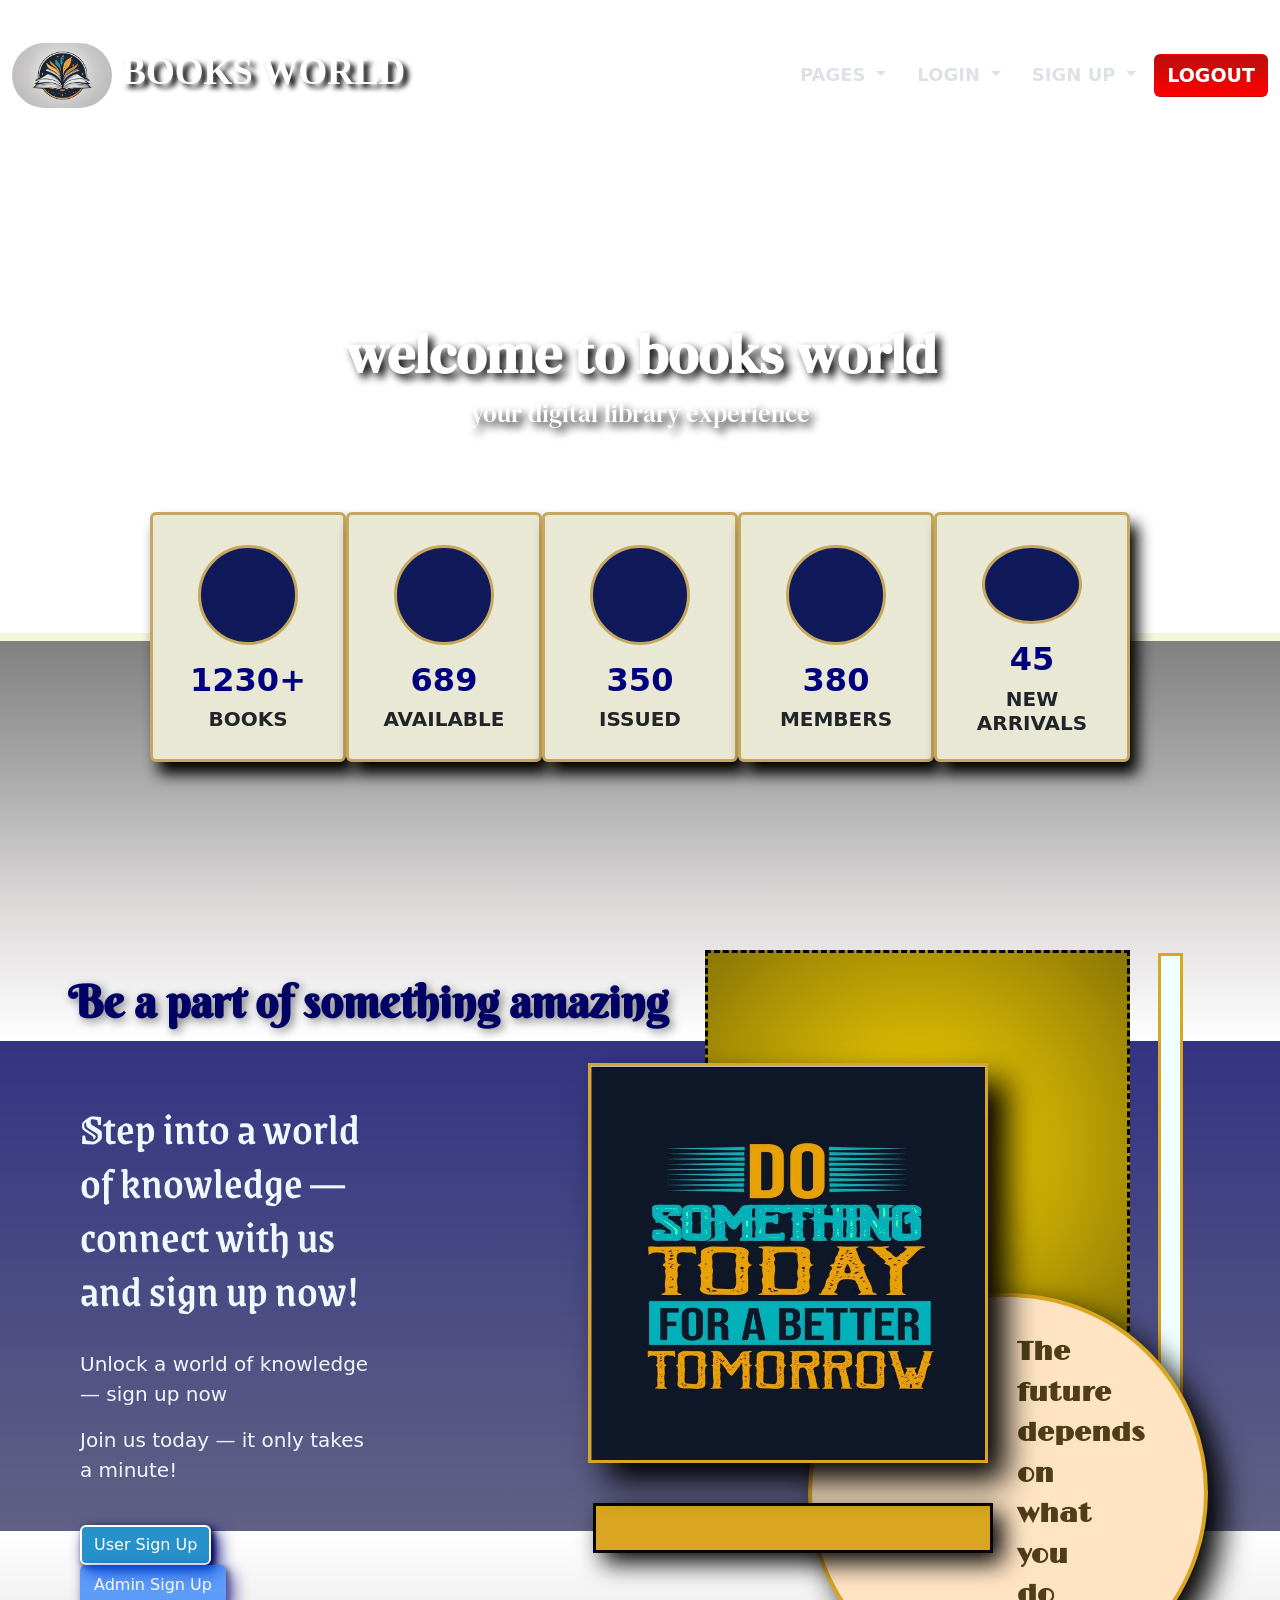
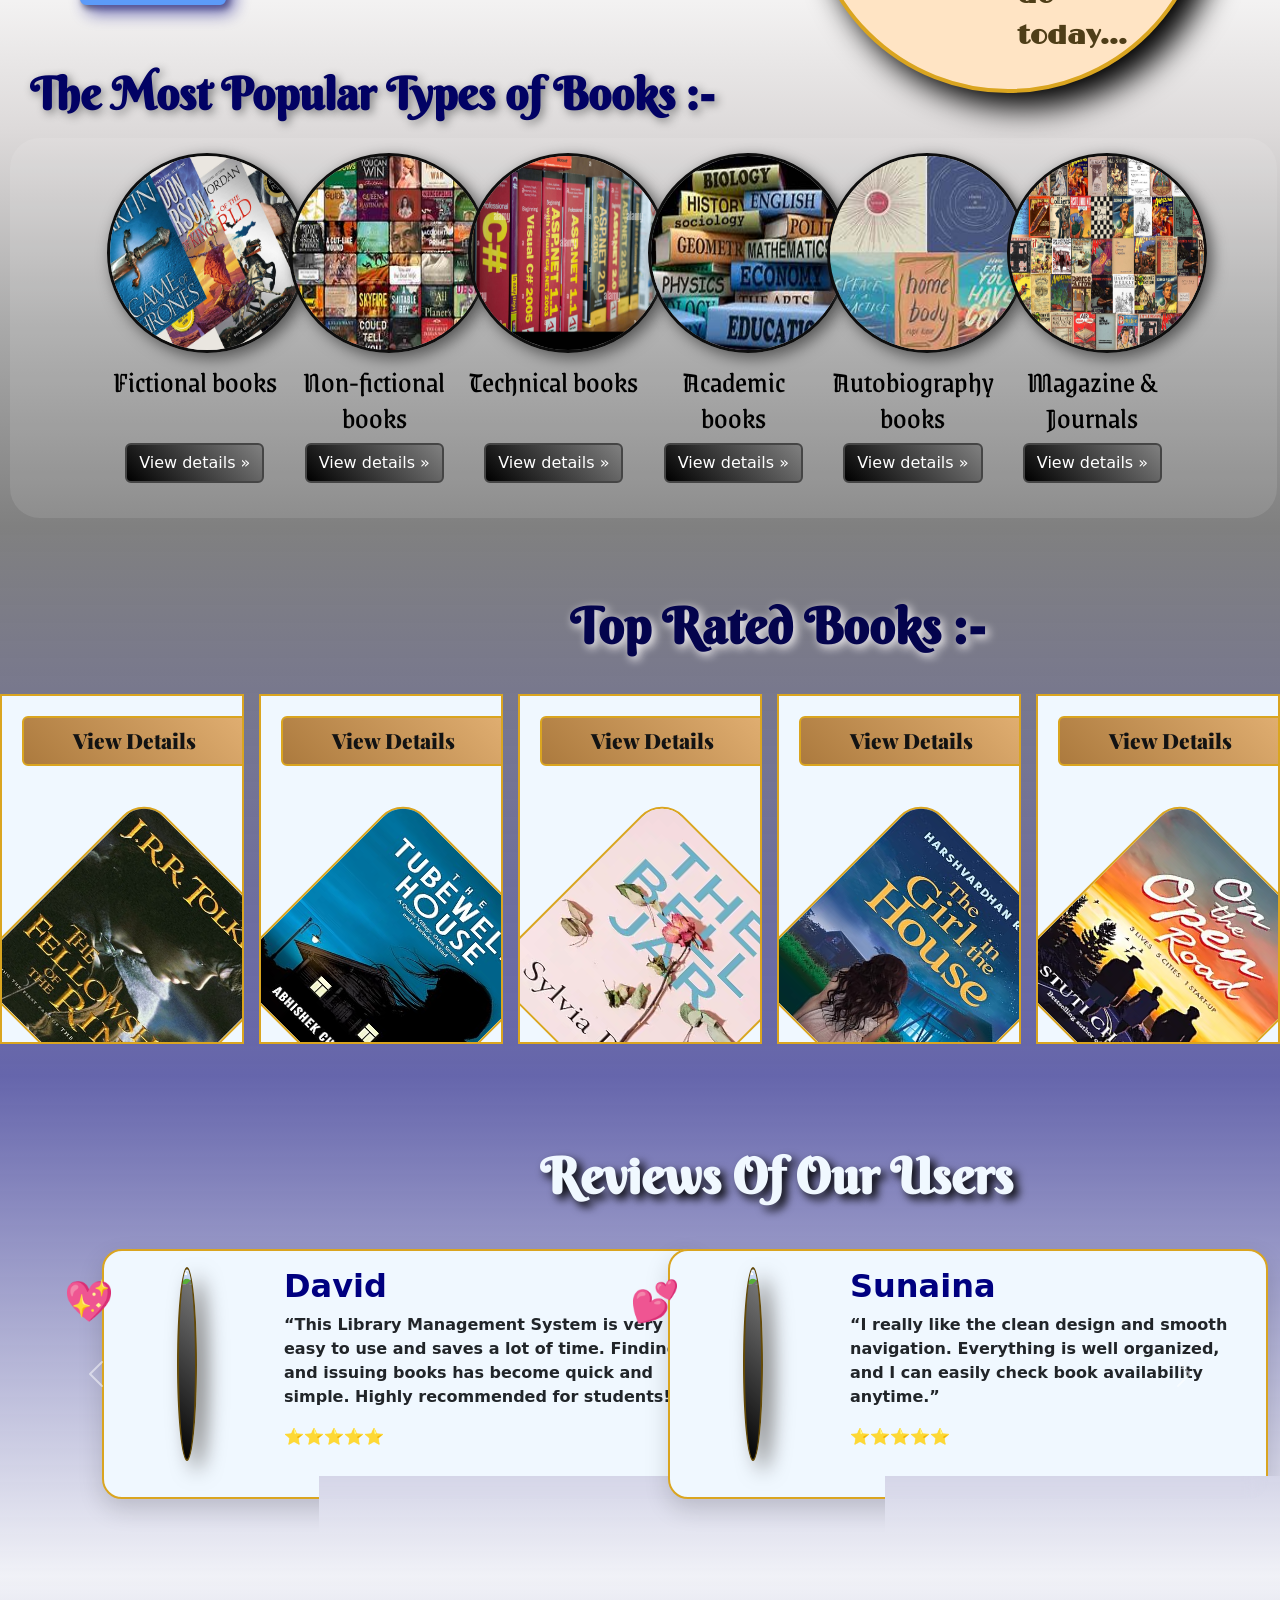
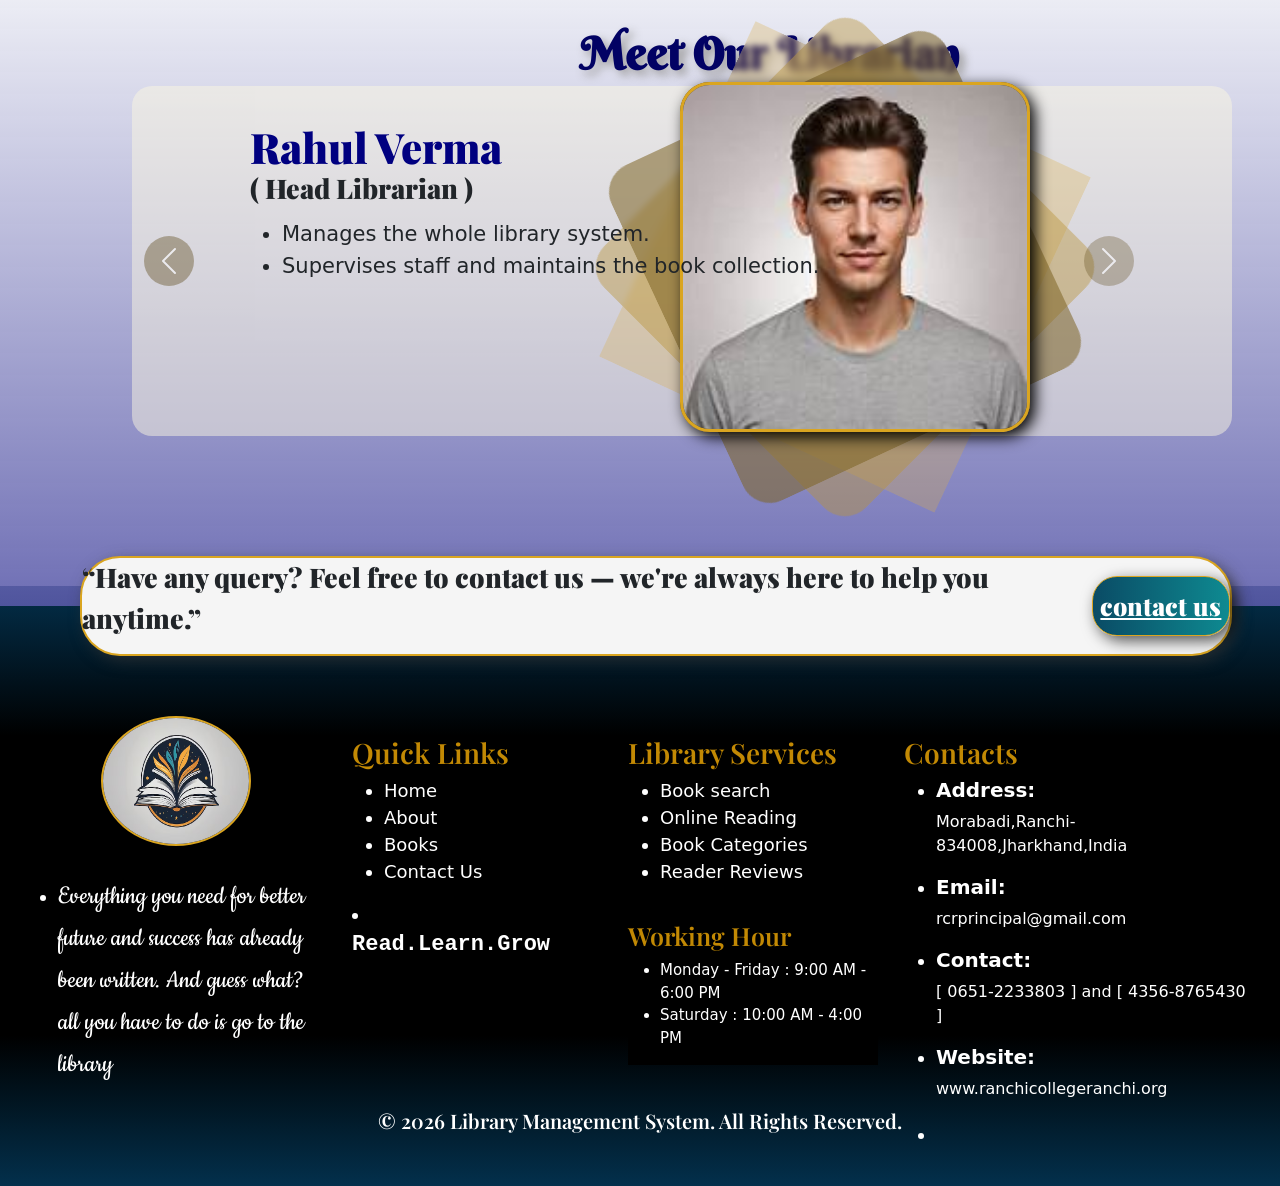
==== index.html @ 1ced1c12 "LMS" ====
<!doctype html>
<html lang="en">

<head>
  <meta charset="utf-8">
  <meta name="viewport" content="width=device-width, initial-scale=1">
  <title>Home Page</title>
  <link href="https://cdn.jsdelivr.net/npm/bootstrap@5.3.8/dist/css/bootstrap.min.css" rel="stylesheet"
    integrity="sha384-sRIl4kxILFvY47J16cr9ZwB07vP4J8+LH7qKQnuqkuIAvNWLzeN8tE5YBujZqJLB" crossorigin="anonymous">
  <link rel="stylesheet" href="/css/index.css">

  <link rel="stylesheet" href="https://cdnjs.cloudflare.com/ajax/libs/font-awesome/7.0.1/css/all.min.css"
    integrity="sha512-2SwdPD6INVrV/lHTZbO2nodKhrnDdJK9/kg2XD1r9uGqPo1cUbujc+IYdlYdEErWNu69gVcYgdxlmVmzTWnetw=="
    crossorigin="anonymous" referrerpolicy="no-referrer" />

  <link rel="preconnect" href="https://fonts.googleapis.com">
  <link rel="preconnect" href="https://fonts.gstatic.com" crossorigin>
  <!-- books world -->
  <link href="https://fonts.googleapis.com/css2?family=DM+Serif+Text:ital@0;1&family=Pirata+One&display=swap"
    rel="stylesheet">
  <!-- div2-quote -->
  <link href="https://fonts.googleapis.com/css2?family=Limelight&display=swap" rel="stylesheet">
  <!-- be the part of something new -->
  <link
    href="https://fonts.googleapis.com/css2?family=Berkshire+Swash&family=Hepta+Slab:wght@1..900&family=Limelight&display=swap"
    rel="stylesheet">
  <!-- sign up main heading- -->
  <link
    href="https://fonts.googleapis.com/css2?family=Berkshire+Swash&family=Grenze+Gotisch:wght@100..900&family=Hepta+Slab:wght@1..900&family=Limelight&display=swap"
    rel="stylesheet">
  <!-- footer about -->
   <link href="https://fonts.googleapis.com/css2?family=Cookie&display=swap" rel="stylesheet">
   <!-- view details of top rated books -->
   <link href="https://fonts.googleapis.com/css2?family=Playfair+Display:ital,wght@0,400..900;1,400..900&display=swap"
    rel="stylesheet">


</head>

<body>
  <video autoplay muted loop playsinline class="bg-video">
    <source src="./image/vdo.mp4" type="video/mp4">
  </video>
  <div class="overlay"></div>


  <!-- ---------------------------------navbar------------------------------------------>
  <!-- navbar -->
  <nav class="navbar navbar-expand-lg" data-bs-theme="dark">
    <div class="container-fluid">

      <a class="navbar-brand" href="#"><img src="/image/logo2.avif" alt="logo"> BOOKS WORLD</a>
      <button class="navbar-toggler" type="button" data-bs-toggle="collapse" data-bs-target="#navbarSupportedContent"
        aria-controls="navbarSupportedContent" aria-expanded="false" aria-label="Toggle navigation">
        <span class="navbar-toggler-icon"></span>
      </button>
      <div class="collapse navbar-collapse" id="navbarSupportedContent">
        <ul class="navbar-nav ms-auto mb-2 mb-lg-0">
          <li class="nav-item">
            <a class="nav-link active nav-element" aria-current="page" href="#"><i class="fa-regular fa-house"></i>HOME</a>
          </li>

          <div class="dropdown">
            <button class="btn dropdown-toggle nav-element" type="button" data-bs-toggle="dropdown" aria-expanded="false">
             <i class="fa-solid fa-clover"></i> PAGES
            </button>
            <ul class="dropdown-menu">
              <li><a class="dropdown-item btn-login" href="about1.html">About</a></li>
              <li><a class="dropdown-item btn-login" href="bookstore.html">Books</a></li>
              <li><a class="dropdown-item btn-login" href="contact.html">Contact Us</a></li>
            </ul>
          </div>


          <div class="dropdown">
            <button class="btn dropdown-toggle nav-element" type="button" data-bs-toggle="dropdown"
              aria-expanded="false">
              <i class="fa-solid fa-right-to-bracket"></i> LOGIN
            </button>
            <ul class="dropdown-menu">
              <li><a class="dropdown-item" href="#">
                  <!-- Button trigger modal -->
                  <button type="button" class="dropdown-item btn btn-primary  btn-login" data-bs-toggle="modal"
                    data-bs-target="#user-login"><i class="fa-regular fa-user"></i>
                    User Login
                  </button>
                </a>
              </li>
              <li><a class="dropdown-item" href="#">
                  <button type="button" class="dropdown-item btn btn-primary  btn-login" data-bs-toggle="modal"
                    data-bs-target="#admin-login"><i class="fa-solid fa-user-tie"></i>Admin Login
                  </button>
                </a>
            </ul>
          </div>


          <div class="dropdown">
            <button class="btn  dropdown-toggle  nav-element" type="button" data-bs-toggle="dropdown"
              aria-expanded="false">
              <i class="fa-solid fa-user-plus"></i> SIGN UP
            </button>
            <ul class="dropdown-menu">
              <li><a class="dropdown-item" href="#">
                  <!-- Button trigger modal -->
                  <button type="button" class="dropdown-item btn btn-primary btn-login" data-bs-toggle="modal"
                    data-bs-target="#user-signup"><i class="fa-regular fa-user"></i>
                    User Sign Up
                  </button>
                </a>
              </li>
              <li><a class="dropdown-item" href="#">
                  <button type="button" class="dropdown-item btn btn-primary btn-login" data-bs-toggle="modal"
                    data-bs-target="#admin-signup" disabled><i class="fa-solid fa-user-tie"></i>
                    Admin Sign Up
                  </button>
                </a>
            </ul>
          </div>


          <button type="button" class="logout btn ">LOGOUT</button>

          <!------------------------ user login modal-------------- -->

          <div class="modal fade" id="user-login" data-bs-backdrop="static" data-bs-keyboard="false" tabindex="-1"
            aria-labelledby="user-login" aria-hidden="true">
            <div class="modal-dialog modal-lg">
              <div class="modal-content">
                <!-- <div class="modal-header"> -->
                <!-- <h1 class="modal-title fs-5" id="staticBackdropLabel">Modal title</h1> -->
                <!-- <button type="button" class="btn-close" data-bs-dismiss="modal" aria-label="Close"></button> -->
                <!-- </div> -->
                <div class="modal-body">

                  <div class="container-fluid cf d-flex pt-20">

                    <div class="f-img"><img src="/image/login.jpg" alt=""></div>
                    <div class="fa-info">
                      <h1><i class="fa-regular fa-user"></i>user login</h1>
                      <div class="mb-3">
                        <label for="loginFormControlInput1" class="form-label">User name:</label>
                        <input type="email" class="form-control" id="loginFormControlInput1" placeholder="full name">
                      </div>

                      <div class="mb-3">
                        <label for="loginFormControlInput1" class="form-label">User ID:</label>
                        <input type="" class="form-control" id="loginFormControlInput1" placeholder="U12345">
                      </div>

                      <div class="mb-3">
                        <label for="loginFormControlInput1" class="form-label">Password:</label>
                        <input type="password" class="form-control" id="loginFormControlInput1"
                          placeholder="enter password">
                      </div>
                    </div>
                  </div>

                  <div class="modal-footer">
                    <button type="button" class="btn c-btn-login" data-bs-dismiss="modal">Close</button>
                    <button type="button" class="btn btn-login"><i class="fa-solid fa-right-to-bracket"></i>
                      <a class="shortcut" href="user-dashboard.html">LOGIN</a></button>
                  </div>

                </div>
              </div>
            </div>
          </div>


          <!--------------------------- admin login Modal ----------------------------->

          <div class="modal fade" id="admin-login" data-bs-backdrop="static" data-bs-keyboard="false" tabindex="-1"
            aria-labelledby="admin-login" aria-hidden="true">
            <div class="modal-dialog modal-lg">
              <div class="modal-content">
                <!-- <div class="modal-header"> -->
                <!-- <h1 class="modal-title fs-5" id="admin-loginLabel">Modal title</h1> -->
                <!-- <button type="button" class="btn-close" data-bs-dismiss="modal" aria-label="Close"></button> -->
                <!-- </div> -->
                <div class="modal-body">


                  <div class="container-fluid cf d-flex pt-20">

                    <div class="f-img"><img src="/image/login.jpg" alt=""></div>
                    <div class="fa-info">
                      <h1><i class="fa-solid fa-user-tie"></i>Admin login</h1>
                      <div class="mb-3">
                        <label for="loginFormControlInput1" class="form-label">Admin name:</label>
                        <input type="email" class="form-control" id="loginFormControlInput1" placeholder="full name">
                      </div>

                      <div class="mb-3">
                        <label for="loginFormControlInput1" class="form-label">Admin ID:</label>
                        <input type="" class="form-control" id="loginFormControlInput1" placeholder="A12345">
                      </div>

                      <div class="mb-3">
                        <label for="loginFormControlInput1" class="form-label">Password:</label>
                        <input type="password" class="form-control" id="loginFormControlInput1"
                          placeholder="enter password">
                      </div>
                    </div>
                  </div>


                  <div class="modal-footer">
                    <button type="button" class="btn c-btn-login" data-bs-dismiss="modal">Close</button>
                    <button type="button" class="btn btn-login"><i class="fa-solid fa-right-to-bracket"></i>
                      <a class="shortcut" href="admin-dashboard.html">LOGIN</a></button>
                  </div>

                </div>
              </div>
            </div>
          </div>

          <!--------------- user signup Modal --------------------------->

          <div class="modal fade" id="user-signup" data-bs-backdrop="static" data-bs-keyboard="false" tabindex="-1"
            aria-labelledby="user-signup" aria-hidden="true">
            <div class="modal-dialog modal-lg">
              <div class="modal-content">
                <!-- <div class="modal-header"> -->
                <!-- <h1 class="modal-title fs-5" id="user-signupLabel">Modal title</h1> -->
                <!-- <button type="button" class="btn-close" data-bs-dismiss="modal" aria-label="Close"></button> -->
                <!-- </div> -->
                <div class="modal-body">
                  <div class="container-fluid cf d-flex pt-20">

                    <div class="fl-img">
                      <div class="img1"><img src="/image/signup2.jpg" alt=""></div>
                      <!-- <div class="img1"><img src="/image/signup3.jpg" alt=""></div> -->
                    </div>

                    <div class="fl-info">
                      <h1><i class="fa-regular fa-user"></i>User Signup</h1>
                      <div class="mb-3">
                        <label for="loginFormControlInput1" class="form-label">User name:</label>
                        <input type="email" class="form-control s-form" id="loginFormControlInput1"
                          placeholder="enter name">
                      </div>

                      <div class="mb-3">
                        <label for="loginFormControlInput1" class="form-label">Create ID:</label>
                        <input type="" class="form-control s-form" id="loginFormControlInput1" placeholder="A12345">
                      </div>

                      <div class="mb-3">
                        <label for="loginFormControlInput1" class="form-label">Contact number:</label>
                        <input type="number" class="form-control s-form" id="loginFormControlInput1"
                          placeholder="Contact number">
                      </div>

                      <div class="mb-3">
                        <label for="loginFormControlInput1" class="form-label">Email address:</label>
                        <input type="email" class="form-control s-form" id="loginFormControlInput1"
                          placeholder="name@example.com">
                      </div>

                      <div class="mb-3">
                        <label for="loginFormControlInput1" class="form-label">Password:</label>
                        <input type="password" class="form-control s-form" id="loginFormControlInput1"
                          placeholder="enter password">
                      </div>


                      <!-- <div class="mb-3"> -->
                      <!-- <label for="loginFormControlInput1" class="form-label">Confirm Password:</label> -->
                      <!-- <input type="password" class="form-control s-form" id="loginFormControlInput1" -->
                      <!-- placeholder="enter password"> -->
                      <!-- </div>                              -->
                    </div>
                  </div>

                  <div class="modal-footer">
                    <button type="button" class="btn c-btn-login" data-bs-dismiss="modal">Close</button>
                    <button type="button" class="btn btn-login"><i class="fa-solid fa-right-to-bracket"></i>
                      LOGIN</button>
                  </div>

                </div>
              </div>
            </div>
          </div>


          <!--------------admin signup Modal ------------>

          <!-- <div class="modal fade" id="admin-signup" data-bs-backdrop="static" data-bs-keyboard="false" tabindex="-1"
            aria-labelledby="admin-signup" aria-hidden="true">
            <div class="modal-dialog modal-lg">
              <div class="modal-content">-->
                <!-- <div class="modal-header"> -->
                <!-- <h1 class="modal-title fs-5" id="admin-signup">Modal title</h1> -->
                <!-- <button type="button" class="btn-close" data-bs-dismiss="modal" aria-label="Close"></button> -->
                <!-- </div> -->
                <!-- <div class="modal-body">
                  <div class="container-fluid cf d-flex pt-20">

                    <div class="fl-img">
                      <div class="img1"><img src="/image/signup2.jpg" alt=""></div>-->
                      <!-- <div class="img1"><img src="/image/signup3.jpg" alt=""></div> -->
                    <!-- </div>


                    <div class="fl-info">
                      <h1><i class="fa-solid fa-user-tie"></i>Admin Signup</h1>
                      <div class="mb-3">
                        <label for="loginFormControlInput1" class="form-label">Admin name:</label>
                        <input type="email" class="form-control s-form" id="loginFormControlInput1"
                          placeholder="enter name">
                      </div>

                      <div class="mb-3">
                        <label for="loginFormControlInput1" class="form-label">Create ID:</label>
                        <input type="" class="form-control s-form" id="loginFormControlInput1" placeholder="A12345">
                      </div>

                      <div class="mb-3">
                        <label for="loginFormControlInput1" class="form-label">Contact number:</label>
                        <input type="number" class="form-control s-form" id="loginFormControlInput1"
                          placeholder="Contact number">
                      </div>

                      <div class="mb-3">
                        <label for="loginFormControlInput1" class="form-label">Email address:</label>
                        <input type="email" class="form-control s-form" id="loginFormControlInput1"
                          placeholder="name@example.com">
                      </div>

                      <div class="mb-3">
                        <label for="loginFormControlInput1" class="form-label">Password:</label>
                        <input type="password" class="form-control s-form" id="loginFormControlInput1"
                          placeholder="enter password">
                      </div> -->


                      <!-- <div class="mb-3"> -->
                      <!-- <label for="loginFormControlInput1" class="form-label">Confirm Password:</label> -->
                      <!-- <input type="password" class="form-control s-form" id="loginFormControlInput1" -->
                      <!-- placeholder="enter password"> -->
                      <!-- </div>                              -->
                    <!-- </div>
                  </div>


                  <div class="modal-footer">
                    <button type="button" class="btn c-btn-login" data-bs-dismiss="modal">Close</button>
                    <button type="button" class="btn btn-login"><i class="fa-solid fa-right-to-bracket"></i>
                      LOGIN</button>
                  </div>
                </div>
              </div>
            </div>
          </div>  -->

        </ul>
      </div>
    </div>
  </nav>


  <!-- -------------------------content of video-------------------------- -->
  <div class="content">
    <h1>welcome to books world</h1>
    <p>your digital library experience</p>
  </div>

  <!-- -------------------------------------stats section------------------------------------------------------------------- -->

  <div class="stats-container">
    <div class="stats">

      <div class="card">
        <div class="icon"><i class="fa-solid fa-book"></i></div>
        <div class="card-body">
          <h2>1230+</h2>
          <h4>BOOKS</h4>
        </div>
      </div>

      <div class="card">
        <div class="icon"><i class="fa-solid fa-layer-group"></i></div>
        <div class="card-body">
          <h2>689</h2>
          <h4>AVAILABLE</h4>
        </div>
      </div>

      <div class="card">
        <div class="icon"><i class="fa-solid fa-id-card"></i></div>
        <div class="card-body">
          <h2>350</h2>
          <h4>ISSUED</h4>
        </div>
      </div>

      <div class="card">
        <div class="icon"><i class="fa-solid fa-users"></i></div>
        <div class="card-body">
          <h2>380</h2>
          <h4>MEMBERS</h4>
        </div>
      </div>

      <div class="card">
        <div class="icon"><i class="fa-solid fa-user-plus"></i></div>
        <div class="card-body">
          <h2>45</h2>
          <h4>NEW ARRIVALS</h4>
        </div>
      </div>

    </div>

  </div>

  <!-- ------------------------------------about section----------------------------------------------------- -->
  <div class="about-section">
    <div class="about-parent">
      <div class="about">
        <div class="div0">Be a part of something amazing</div>
        <div class="div1"><img src="/image/q1.jpg" alt=""></div>

        <div class="div2">
          <p>The future depends on what you do today...</p>
        </div>

        <div class="div3"></div>
        <div class="div4"></div>

      </div>
    </div>
  </div>
  <!-- ---------------------------------------signup section -------------------------------------------------------- -->
  <div class="signup">
    <div class="signup-container">

      <h3>Step into a world of knowledge — connect with us and sign up now!</h3><br>
      <p>Unlock a world of knowledge — sign up now</p>
      <p>Join us today — it only takes a minute!</p><br>

      <button type="button" class="btn btn-primary btn-signup" data-bs-toggle="modal" data-bs-target="#user-signup">
       <i class="fa-regular fa-user"></i> User Sign Up
      </button>
      <button type="button" class="btn btn-primary btn-signup" data-bs-toggle="modal" data-bs-target="#admin-signup" disabled>
       <i class="fa-solid fa-user-tie"></i> Admin Sign Up
      </button>

    </div>
  </div>

  <!-- -------------------------circle information [most popular types of books]--------------------------- -->

  <div class="circle">
    <div class="heading">The Most Popular Types of Books :-</div>
    <div class="container-fluid marketing ">
      <!-- <div class="marketing1">.</div> -->
      <div class="row gx-1">
        <!-- /.col-lg-2 -->
        <div class="col-lg-2 d-flex flex-column">
          <img src="/image/fiction.webp" class="rounded-circle d-block" width="200" height="200" alt="image">
          <h2 class="fw-normal">Fictional books</h2>
          <p class="mt-auto d-flex justify-content-center"><a class="btn btn-secondary mx-auto" href="bookstore.html">View details
              »</a></p>
        </div>

        <!-- /.col-lg-2 -->
        <div class="col-lg-2 px-1 d-flex flex-column">
          <img src="/image/non-fic.jpeg" class="rounded-circle d-block" width="200" height="200" alt="image">
          <h2 class="fw-normal">Non-fictional books</h2>
          <p class="mt-auto"><a class="btn btn-secondary mx-auto" href="bookstore.html">View details »</a></p>
        </div>

        <!-- /.col-lg-2 -->
        <div class="col-lg-2 px-1 d-flex flex-column">
          <img src="/image/tech.jpg" class="rounded-circle d-block" width="200" height="200" alt="image">
          <h2 class="fw-normal">Technical books</h2>
          <p class="mt-auto"><a class="btn btn-secondary mx-auto" href="bookstore.html">View details »</a></p>
        </div>

        <!-- /.col-lg-2 -->
        <div class="col-lg-2 px-1 d-flex flex-column">
          <img src="/image/academic.jpeg" class="rounded-circle d-block" width="200" height="200" alt="image">
          <h2 class="fw-normal">Academic books</h2>
          <p class="mt-auto"><a class="btn btn-secondary mx-auto" href="bookstore.html">View details »</a></p>
        </div>

        <!-- /.col-lg-2 -->
        <div class="col-lg-2 px-1 d-flex flex-column">
          <img src="/image/poetry.jpeg" class="rounded-circle d-block" width="200" height="200" alt="image">
          <h2 class="fw-normal">Autobiography books</h2>
          <p class="mt-auto"><a class="btn btn-secondary mx-auto" href="bookstore.html">View details »</a></p>
        </div>

        <!-- /.col-lg-2 -->
        <div class="col-lg-2 px-1 d-flex flex-column">
          <img src="/image/magazines.jpg" class="rounded-circle d-block" width="200" height="200" alt="image">
          <h2 class="fw-normal">Magazine & Journals</h2>
          <p class="mt-auto"><a class="btn btn-secondary mx-auto" href="bookstore.html">View details »</a></p>
        </div>


      </div>
    </div>
  </div>
  <!-- ------------------------------------top rated books ------------------------------------------------------- -->
  <div class="category-section">
    <h1>Top Rated Books :-</h1>
    <h2></h2>

    <div class="top-rated">

      <div class="top">
        <!-- Button trigger modal -->
        <button type="button" class="btn modal-btn button-primary" data-bs-toggle="modal" data-bs-target="#f1">
          View Details
        </button>
        <!-- Modal -->
        <div class="modal fade" id="f1" data-bs-backdrop="static" data-bs-keyboard="false" tabindex="-1"
          aria-labelledby="f1Label" aria-hidden="true">
          <div class="modal-dialog modal-xl modal-dialog-centered">
            <div class="modal-content m-bg">
              <!-- <div class="modal-header"> -->
              <!-- <h1 class="modal-title fs-5" id="f1Label">Fiction Book</h1> -->
              <!-- <button type="button" class="btn-close" data-bs-dismiss="modal" -->
              <!-- aria-label="Close"></button> -->
              <!-- </div> -->
              <div class="modal-body">
                <div class="container-fluid cf d-flex pt-20">

                  <div class="f-img"><img src="/image/f1.jpg" alt=""></div>


                  <div class="f-info">


                    <h1>the fellowship of the ring</h1>
                    <h3>j.r.r tolkien</h3>
                    <div class="row mb-2">
                      <div class="col-4 fw-bold">Format:</div>
                      <div class="col-8">398pages,paperback</div>
                    </div>


                    <div class="row mb-2">
                      <div class="col-4 fw-bold">First published:</div>
                      <div class="col-8">July 29,1954</div>
                    </div>


                    <div class="row mb-2">
                      <div class="col-4 fw-bold">ISBN:</div>
                      <div class="col-8">9780618346257</div>
                    </div>

                    <div class="row mb-2">
                      <div class="col-4 fw-bold">ASIN:</div>
                      <div class="col-8">0618346252</div>
                    </div>

                    <div class="row mb-2">
                      <div class="col-4 fw-bold">Language:</div>
                      <div class="col-8">English</div>
                    </div>

                    <div class="row mb-2">
                      <div class="col-4 fw-bold">Characters:</div>
                      <div class="col-8">Frodo Baggins, Meriadoc Brandybuck, Gandalf,
                        Aragorn, Gimli, Boromir, Bilbo Baggins, Tom
                        Bombadil, Rúmil, Saruman, Elrond Half-elven,
                        Arwen Undómiel, Galadriel, Gollum, Peregrin
                        Took, Goldberry, Legolas, Sam Gamgee</div>
                    </div>
                    <div class="row mb-2">
                      <div class="col-4 fw-bold">Rating:</div>
                      <div class="col-8 d-flex">
                        <div class="star" id="star1"><i class="fa-solid fa-star"></i></div>
                        <div class="star" id="star2"><i class="fa-solid fa-star"></i></div>
                        <div class="star" id="star3"><i class="fa-solid fa-star"></i></div>
                        <div class="star" id="star4"><i class="fa-solid fa-star"></i></div>
                        <div class="star" id="star5"><i class="fa-solid fa-star"></i></div>
                      </div>
                    </div>
                  </div>
                </div>
              </div>
              <div class="modal-footer">
                <button type="button" class="btn c-button btn-info">Read</button>                
                <button type="button" class="btn c-button btn-dark" data-bs-dismiss="modal">Close</button>
              </div>
            </div>
          </div>
        </div>

        <img src="/image/f1.jpg" alt="">

      </div>


      <div class="top">
        <!-- Button trigger modal -->
        <button type="button" class="btn modal-btn button-primary" data-bs-toggle="modal" data-bs-target="#f2">
          View Details
        </button>
        <!-- Modal -->
        <div class="modal fade" id="f2" data-bs-backdrop="static" data-bs-keyboard="false" tabindex="-1"
          aria-labelledby="f1Label" aria-hidden="true">
          <div class="modal-dialog modal-xl modal-dialog-centered">
            <div class="modal-content m-bg">
              <!-- <div class="modal-header"> -->
              <!-- <h1 class="modal-title fs-5" id="f2Label">Fiction Book</h1> -->
              <!-- <button type="button" class="btn-close" data-bs-dismiss="modal" -->
              <!-- aria-label="Close"></button> -->
              <!-- </div> -->
              <div class="modal-body">
                <div class="container-fluid cf d-flex pt-20">

                  <div class="f-img"><img src="/image/f2.jpg" alt=""></div>

                  <div class="f-info">

                    <h1>the tube well house</h1>
                    <h3>abhishek choudhary</h3>
                    <div class="row mb-2">
                      <div class="col-4 fw-bold">Format:</div>
                      <div class="col-8">398pages,paperback</div>
                    </div>

                    <div class="row mb-2">
                      <div class="col-4 fw-bold">First published:</div>
                      <div class="col-8">July 29,1954</div>
                    </div>

                    <div class="row mb-2">
                      <div class="col-4 fw-bold">ISBN:</div>
                      <div class="col-8">9780618346257</div>
                    </div>

                    <div class="row mb-2">
                      <div class="col-4 fw-bold">ASIN:</div>
                      <div class="col-8">0618346252</div>
                    </div>

                    <div class="row mb-2">
                      <div class="col-4 fw-bold">Language:</div>
                      <div class="col-8">English</div>
                    </div>

                    <div class="row mb-2">
                      <div class="col-4 fw-bold">Characters:</div>
                      <div class="col-8">Frodo Baggins, Meriadoc Brandybuck, Gandalf,
                        Aragorn, Gimli, Boromir, Bilbo Baggins, Tom
                        Bombadil, Rúmil, Saruman, Elrond Half-elven,
                        Arwen Undómiel, Galadriel, Gollum, Peregrin
                        Took, Goldberry, Legolas, Sam Gamgee</div>
                    </div>
                    <div class="row mb-2">
                      <div class="col-4 fw-bold">Rating:</div>
                      <div class="col-8 d-flex">
                        <div class="star" id="star1"><i class="fa-solid fa-star"></i></div>
                        <div class="star" id="star2"><i class="fa-solid fa-star"></i></div>
                        <div class="star" id="star3"><i class="fa-solid fa-star"></i></div>
                        <div class="star" id="star4"><i class="fa-solid fa-star"></i></div>
                        <div class="star" id="star5"><i class="fa-solid fa-star"></i></div>
                      </div>
                    </div>
                  </div>
                </div>
              </div>
              <div class="modal-footer">
                <button type="button" class="btn c-button btn-info">Read</button>
                <button type="button" class="btn c-button btn-dark" data-bs-dismiss="modal">Close</button>
                <!-- <button type="button" class="btn btn-primary">Understood</button> -->
              </div>
            </div>
          </div>
        </div>


        <img src="/image/f2.jpg" alt="">

      </div>


      <div class="top">
        <!-- Button trigger modal -->
        <button type="button" class="btn modal-btn button-primary" data-bs-toggle="modal" data-bs-target="#f4">
          View Details
        </button>
        <!-- Modal -->
        <div class="modal fade" id="f4" data-bs-backdrop="static" data-bs-keyboard="false" tabindex="-1"
          aria-labelledby="f4Label" aria-hidden="true">
          <div class="modal-dialog modal-xl modal-dialog-centered">
            <div class="modal-content m-bg">
              <!-- <div class="modal-header"> -->
              <!-- <h1 class="modal-title fs-5" id="f4Label">Fiction Book</h1> -->
              <!-- <button type="button" class="btn-close" data-bs-dismiss="modal" -->
              <!-- aria-label="Close"></button> -->
              <!-- </div> -->
              <div class="modal-body">
                <div class="container-fluid cf d-flex pt-20">

                  <div class="f-img"><img src="/image/f4.webp" alt=""></div>

                  <div class="f-info">

                    <h1>the bell jar</h1>
                    <h3>slyvia plath</h3>
                    <div class="row mb-2">
                      <div class="col-4 fw-bold">Format:</div>
                      <div class="col-8">398pages,paperback</div>
                    </div>

                    <div class="row mb-2">
                      <div class="col-4 fw-bold">First published:</div>
                      <div class="col-8">July 29,1954</div>
                    </div>

                    <div class="row mb-2">
                      <div class="col-4 fw-bold">ISBN:</div>
                      <div class="col-8">9780618346257</div>
                    </div>

                    <div class="row mb-2">
                      <div class="col-4 fw-bold">ASIN:</div>
                      <div class="col-8">0618346252</div>
                    </div>

                    <div class="row mb-2">
                      <div class="col-4 fw-bold">Language:</div>
                      <div class="col-8">English</div>
                    </div>

                    <div class="row mb-2">
                      <div class="col-4 fw-bold">Characters:</div>
                      <div class="col-8">Frodo Baggins, Meriadoc Brandybuck, Gandalf,
                        Aragorn, Gimli, Boromir, Bilbo Baggins, Tom
                        Bombadil, Rúmil, Saruman, Elrond Half-elven,
                        Arwen Undómiel, Galadriel, Gollum, Peregrin
                        Took, Goldberry, Legolas, Sam Gamgee</div>
                    </div>
                    <div class="row mb-2">
                      <div class="col-4 fw-bold">Rating:</div>
                      <div class="col-8 d-flex">
                        <div class="star" id="star1"><i class="fa-solid fa-star"></i></div>
                        <div class="star" id="star2"><i class="fa-solid fa-star"></i></div>
                        <div class="star" id="star3"><i class="fa-solid fa-star"></i></div>
                        <div class="star" id="star4"><i class="fa-solid fa-star"></i></div>
                        <div class="star" id="star5"><i class="fa-solid fa-star"></i></div>
                      </div>
                    </div>
                  </div>
                </div>
              </div>
              <div class="modal-footer">
                <button type="button" class="btn c-button btn-info">Read</button>
                <button type="button" class="btn c-button btn-dark" data-bs-dismiss="modal">Close</button>
                <!-- <button type="button" class="btn btn-primary">Understood</button> -->
              </div>
            </div>
          </div>
        </div>


        <img src="/image/f4.webp" alt="">

      </div>



      <div class="top">
        <!-- Button trigger modal -->
        <button type="button" class="btn modal-btn button-primary" data-bs-toggle="modal" data-bs-target="#f14">
          View Details
        </button>
        <!-- Modal -->
        <div class="modal fade" id="f14" data-bs-backdrop="static" data-bs-keyboard="false" tabindex="-1"
          aria-labelledby="f14Label" aria-hidden="true">
          <div class="modal-dialog modal-xl modal-dialog-centered">
            <div class="modal-content m-bg">
              <!-- <div class="modal-header"> -->
              <!-- <h1 class="modal-title fs-5" id="f14Label">Fiction Book</h1> -->
              <!-- <button type="button" class="btn-close" data-bs-dismiss="modal" -->
              <!-- aria-label="Close"></button> -->
              <!-- </div> -->
              <div class="modal-body">
                <div class="container-fluid cf d-flex pt-20">

                  <div class="f-img"><img src="/image/f14.jpg" alt=""></div>

                  <div class="f-info">

                    <h1>the girl in the house</h1>
                    <h3>harshvardhan rao</h3>
                    <div class="row mb-2">
                      <div class="col-4 fw-bold">Format:</div>
                      <div class="col-8">398pages,paperback</div>
                    </div>

                    <div class="row mb-2">
                      <div class="col-4 fw-bold">First published:</div>
                      <div class="col-8">July 29,1954</div>
                    </div>

                    <div class="row mb-2">
                      <div class="col-4 fw-bold">ISBN:</div>
                      <div class="col-8">9780618346257</div>
                    </div>

                    <div class="row mb-2">
                      <div class="col-4 fw-bold">ASIN:</div>
                      <div class="col-8">0618346252</div>
                    </div>

                    <div class="row mb-2">
                      <div class="col-4 fw-bold">Language:</div>
                      <div class="col-8">English</div>
                    </div>

                    <div class="row mb-2">
                      <div class="col-4 fw-bold">Characters:</div>
                      <div class="col-8">Frodo Baggins, Meriadoc Brandybuck, Gandalf,
                        Aragorn, Gimli, Boromir, Bilbo Baggins, Tom
                        Bombadil, Rúmil, Saruman, Elrond Half-elven,
                        Arwen Undómiel, Galadriel, Gollum, Peregrin
                        Took, Goldberry, Legolas, Sam Gamgee</div>
                    </div>
                    <div class="row mb-2">
                      <div class="col-4 fw-bold">Rating:</div>
                      <div class="col-8 d-flex">
                        <div class="star" id="star1"><i class="fa-solid fa-star"></i></div>
                        <div class="star" id="star2"><i class="fa-solid fa-star"></i></div>
                        <div class="star" id="star3"><i class="fa-solid fa-star"></i></div>
                        <div class="star" id="star4"><i class="fa-solid fa-star"></i></div>
                        <div class="star" id="star5"><i class="fa-solid fa-star"></i></div>
                      </div>
                    </div>
                  </div>
                </div>
              </div>
              <div class="modal-footer">
                <button type="button" class="btn c-button btn-info">Read</button>
                <button type="button" class="btn c-button btn-dark" data-bs-dismiss="modal">Close</button>
                <!-- <button type="button" class="btn btn-primary">Understood</button> -->
              </div>
            </div>
          </div>
        </div>


        <img src="/image/f14.jpg" alt="">

      </div>



      <div class="top">
        <!-- Button trigger modal -->
        <button type="button" class="btn modal-btn button-primary" data-bs-toggle="modal" data-bs-target="#f19">
          View Details
        </button>
        <!-- Modal -->
        <div class="modal fade" id="f19" data-bs-backdrop="static" data-bs-keyboard="false" tabindex="-1"
          aria-labelledby="f19Label" aria-hidden="true">
          <div class="modal-dialog modal-xl modal-dialog-centered">
            <div class="modal-content m-bg">
              <!-- <div class="modal-header"> -->
              <!-- <h1 class="modal-title fs-5" id="f19Label">Fiction Book</h1> -->
              <!-- <button type="button" class="btn-close" data-bs-dismiss="modal" -->
              <!-- aria-label="Close"></button> -->
              <!-- </div> -->
              <div class="modal-body">
                <div class="container-fluid cf d-flex pt-20">

                  <div class="f-img"><img src="/image/f19.webp" alt=""></div>

                  <div class="f-info">

                    <h1>on the open road</h1>
                    <h3>stuti changle</h3>
                    <div class="row mb-2">
                      <div class="col-4 fw-bold">Format:</div>
                      <div class="col-8">398pages,paperback</div>
                    </div>

                    <div class="row mb-2">
                      <div class="col-4 fw-bold">First published:</div>
                      <div class="col-8">July 29,1954</div>
                    </div>

                    <div class="row mb-2">
                      <div class="col-4 fw-bold">ISBN:</div>
                      <div class="col-8">9780618346257</div>
                    </div>

                    <div class="row mb-2">
                      <div class="col-4 fw-bold">ASIN:</div>
                      <div class="col-8">0618346252</div>
                    </div>

                    <div class="row mb-2">
                      <div class="col-4 fw-bold">Language:</div>
                      <div class="col-8">English</div>
                    </div>

                    <div class="row mb-2">
                      <div class="col-4 fw-bold">Characters:</div>
                      <div class="col-8">Frodo Baggins, Meriadoc Brandybuck, Gandalf,
                        Aragorn, Gimli, Boromir, Bilbo Baggins, Tom
                        Bombadil, Rúmil, Saruman, Elrond Half-elven,
                        Arwen Undómiel, Galadriel, Gollum, Peregrin
                        Took, Goldberry, Legolas, Sam Gamgee</div>
                    </div>
                    <div class="row mb-2">
                      <div class="col-4 fw-bold">Rating:</div>
                      <div class="col-8 d-flex">
                        <div class="star" id="star1"><i class="fa-solid fa-star"></i></div>
                        <div class="star" id="star2"><i class="fa-solid fa-star"></i></div>
                        <div class="star" id="star3"><i class="fa-solid fa-star"></i></div>
                        <div class="star" id="star4"><i class="fa-solid fa-star"></i></div>
                        <div class="star" id="star5"><i class="fa-solid fa-star"></i></div>
                      </div>
                    </div>
                  </div>
                </div>
              </div>
              <div class="modal-footer">
                <button type="button" class="btn c-button btn-info">Read</button>
                <button type="button" class="btn c-button btn-dark" data-bs-dismiss="modal">Close</button>
                <!-- <button type="button" class="btn btn-primary">Understood</button> -->
              </div>
            </div>
          </div>
        </div>


        <img src="/image/f19.webp" alt="">
      </div>
    </div>

    <!-----------------------------------------reviews of our users-------------------------------------------------------  -->
    <div class="review-section">
      <h1>reviews of our users</h1>
      <div id="testimonialCarousel" class="carousel slide" data-bs-ride="carousel">

        <div class="carousel-inner">

          <!-- Slide 1 -->
          <div class="carousel-item active">
            <div class="container py-4">
              <div class="row g-3">

                <div class="col-md-6">
                  <div class="review-card d-flex p-3">
                    <img src="https://i.pravatar.cc/80?img=33" class="rounded-circle mx-auto">                    
                    <div class="r-info">
                      <h2>David</h2>
                      <h3>💖</h3>
                      <p>
                        “This Library Management System is very easy to use and saves a lot of time. Finding and issuing
                        books has become quick and simple. Highly recommended for students!”
                      </p>
                      <p>⭐⭐⭐⭐⭐</p>
                    </div>
                  </div>
                </div>

                <div class="col-md-6">
                  <div class="review-card d-flex p-3 ">
                    <img src="https://i.pravatar.cc/80?img=32" class="rounded-circle mx-auto">
                    <div class="r-info">
                      <h2>Sunaina</h2>
                      <h3>💕</h3>
                      <p>
                        “I really like the clean design and smooth navigation. Everything is well organized, and I can
                        easily check book availability anytime.”
                      </p>
                      <p>⭐⭐⭐⭐⭐</p>
                    </div>
                  </div>
                </div>
              </div>
            </div>
          </div>

          <!-- Slide 2 -->
          <div class="carousel-item">
            <div class="container py-4">
              <div class="row g-3">

                <div class="col-md-6">
                  <div class="review-card d-flex p-3 ">
                    <img src="https://i.pravatar.cc/80?img=7" class="rounded-circle mx-auto">
                    <div class="r-info">
                      <h2>Shivansh</h2>
                      <h3>💝</h3>
                      <p>
                        “This system has made managing books so much easier. The search feature works perfectly, and the
                        overall experience is fast and user-friendly.”
                      </p>
                      <p>⭐⭐⭐⭐⭐</p>
                    </div>
                  </div>
                </div>

                <div class="col-md-6">
                  <div class="review-card d-flex p-3 ">
                    <img src="https://i.pravatar.cc/80?img=5" class="rounded-circle mx-auto">
                    <div class="r-info">
                      <h2>Rupali</h2>
                      <h3>❤️</h3>
                      <p>
                        “A very helpful platform for book lovers. It keeps track of records efficiently and provides a
                        hassle-free experience.”
                      </p>
                      <p>⭐⭐⭐⭐⭐</p>
                    </div>
                  </div>
                </div>

              </div>
            </div>
          </div>
          <!-- Slide 3 -->
          <div class="carousel-item">
            <div class="container py-4">
              <div class="row g-3">

                <div class="col-md-6">
                  <div class="review-card d-flex p-3 ">
                    <img src="https://i.pravatar.cc/80?img=9" class="rounded-circle mx-auto">
                    <div class="r-info">
                      <h2>Srishti</h2>
                      <h3>💖</h3>
                      <p>
                        “This Library Management System is extremely easy to use. Searching and issuing books takes only
                        a few seconds. Highly recommended!”
                      </p>
                      <p>⭐⭐⭐⭐⭐</p>
                    </div>
                  </div>
                </div>

                <div class="col-md-6">
                  <div class="review-card d-flex p-3 ">
                    <img src="https://i.pravatar.cc/80?img=8" class="rounded-circle mx-auto">
                    <div class="r-info">
                      <h2>Roushan</h2>
                      <h3>💕</h3>
                      <p>
                        “The interface is clean and user-friendly. Managing records and checking availability is now
                        much faster than before.”
                      </p>
                      <p>⭐⭐⭐⭐⭐</p>
                    </div>
                  </div>
                </div>

              </div>
            </div>
          </div>

          <!-- Slide 4 -->
          <div class="carousel-item">
            <div class="container py-4">
              <div class="row g-3">

                <div class="col-md-6">
                  <div class="review-card d-flex p-3 ">
                    <img src="https://i.pravatar.cc/80?img=10" class="rounded-circle mx-auto">
                    <div class="r-info">
                      <h2>Maahi</h2>
                      <h3>💝</h3>
                      <p>
                        “This Library Management System is very easy to use and saves a lot of time. Finding and issuing
                        books has become quick and simple. Highly recommended for students!”
                      </p>
                      <p>⭐⭐⭐⭐⭐</p>
                    </div>
                  </div>
                </div>

                <div class="col-md-6">
                  <div class="review-card d-flex p-3 ">
                    <img src="https://i.pravatar.cc/80?img=45" class="rounded-circle mx-auto">
                    <div class="r-info">
                      <h2>Flora</h2>
                      <h3>💞</h3>
                      <p>
                       “I really like the clean design and smooth navigation. Everything is well organized, and I can
                        easily check book availability anytime.”                       
                      </p>
                      <p>⭐⭐⭐⭐⭐</p>
                    </div>
                  </div>
                </div>

              </div>
            </div>
          </div>

        </div>

        <!-- Controls -->
        <button class="carousel-control-prev" type="button" data-bs-target="#testimonialCarousel" data-bs-slide="prev">
          <span class="carousel-control-prev-icon"></span>
        </button>

        <button class="carousel-control-next" type="button" data-bs-target="#testimonialCarousel" data-bs-slide="next">
          <span class="carousel-control-next-icon"></span>
        </button>

      </div>

    </div>


<!-- -----------------------------------librarian section-------------------------------------- -->
<div class="librarian-section">
  <div class="meet">Meet Our Librarian</div>
<div id="librarian" class="carousel-slide carousel slide" data-bs-ride="carousel">

  <div class="carousel-inner c-inner">

    <!-- Slide 1 -->
    <div class="carousel-item active">
      <div class="container py-4">
        <div class="row g-3">

          <div class="col-md-12">
              <div class="r-card d-flex p-3 ">
                <div class="about1"></div>
                <div class="about2"></div>
                <div class="about3"></div>
                <div class="about4"><img src="/image/author.jpeg" alt=""></div>
                <div class="l-info">
                  <h2>rahul verma</h2>
                  <h3>( head librarian )</h3>
                   <ul>
                    <li>Manages the whole library system.</li>
                    <li>Supervises staff and maintains the book collection.</li>

                    <li class="c-list">
                    <a href="#"><i class="fa-brands fa-facebook"></i></a> 
                    <a href="#"><i class="fa-brands fa-twitter"></i></a>
                    <a href="#"><i class="fa-brands fa-instagram"></i></a>
                    <a href="#"><i class="fa-brands fa-youtube"></i></a>
                    </li> 
                   </ul>                  
                </div>
              </div>
          </div>

        </div>
      </div>
    </div>

    <!-- Slide 2 -->
    <div class="carousel-item">
      <div class="container py-4">
        <div class="row g-3">

          <div class="col-md-12">
              <div class="r-card d-flex p-3 ">
                <div class="about1"></div>
                <div class="about2"></div>
                <div class="about3"></div>
                <div class="about4"><img src="/image/author1.png" alt=""></div>
                <div class="l-info">
                  <h2>neha patel</h2>
                  <h3>( Assistant Librarian )</h3>
                   <ul>
                    <li>Helps readers find books and provides guidance in the library.</li>
                    <li>Maintains records of books and assists in daily library operations.</li>

                    <li class="c-list">
                    <a href="#"><i class="fa-brands fa-facebook"></i></a> 
                    <a href="#"><i class="fa-brands fa-twitter"></i></a>
                    <a href="#"><i class="fa-brands fa-instagram"></i></a>
                    <a href="#"><i class="fa-brands fa-youtube"></i></a>
                    </li>                    
                   </ul>
                </div>
              </div>
          </div>

        </div>
      </div>
    </div>

    <!-- Slide 3 -->
    <div class="carousel-item">
      <div class="container py-4">
        <div class="row g-3">

          <div class="col-md-12">
              <div class="r-card d-flex p-3 ">
                <div class="about1"></div>
                <div class="about2"></div>
                <div class="about3"></div>
                <div class="about4"><img src="/image/author-w.jpg" alt=""></div>
                <div class="l-info">
                  <h2>Anita Sharma</h2>
                  <h3>( Catalog Librarian )</h3>
                   <ul>
                    <li>Organizes and categorizes books in the library database.</li>
                    <li>Updates book details such as author, category, and edition.</li>

                    <li class="c-list">
                    <a href="#"><i class="fa-brands fa-facebook"></i></a> 
                    <a href="#"><i class="fa-brands fa-twitter"></i></a>
                    <a href="#"><i class="fa-brands fa-instagram"></i></a>
                    <a href="#"><i class="fa-brands fa-youtube"></i></a>
                    </li>                     
                   </ul>
                </div>
              </div>
          </div>

        </div>
      </div>
    </div>

    <!-- Slide 4 -->
    <div class="carousel-item">
      <div class="container py-4">
        <div class="row g-3">

          <div class="col-md-12">
              <div class="r-card d-flex p-3 ">
                <div class="about1"></div>
                <div class="about2"></div>
                <div class="about3"></div>
                <div class="about4"><img src="/image/author-m1.jpg" alt=""></div>
                <div class="l-info">
                  <h2>Aman Gupta</h2>
                  <h3>( Circulation Librarian )</h3>
                   <ul>
                    <li>Manages book issuing and returning process.</li>
                    <li>Keeps track of borrowed books and due dates.</li>

                    <li class="c-list">
                    <a href="#"><i class="fa-brands fa-facebook"></i></a> 
                    <a href="#"><i class="fa-brands fa-twitter"></i></a>
                    <a href="#"><i class="fa-brands fa-instagram"></i></a>
                    <a href="#"><i class="fa-brands fa-youtube"></i></a>
                    </li>                     
                   </ul>
                </div>
              </div>
          </div>

        </div>
      </div>
    </div>

    <!-- Slide 5 -->
    <div class="carousel-item">
      <div class="container py-4">
        <div class="row g-3">

          <div class="col-md-12">
              <div class="r-card d-flex p-3 ">
                <div class="about1"></div>
                <div class="about2"></div>
                <div class="about3"></div>
                <div class="about4"><img src="/image/author-m.jpg" alt=""></div>
                <div class="l-info">
                  <h2>bhaskar mahto</h2>
                  <h3>( Digital Library Manager )</h3>
                   <ul>
                    <li>Maintains the online library system and digital resources.</li>
                    <li>Updates new books and manages the website database.</li>

                    <li class="c-list">
                    <a href="#"><i class="fa-brands fa-facebook"></i></a> 
                    <a href="#"><i class="fa-brands fa-twitter"></i></a>
                    <a href="#"><i class="fa-brands fa-instagram"></i></a>
                    <a href="#"><i class="fa-brands fa-youtube"></i></a>
                    </li>                     
                   </ul>
                </div>
              </div>
          </div>

        </div>
      </div>
    </div>

  </div>

  <!-- Controls -->
  <button class="carousel-control-prev c-prev" type="button" data-bs-target="#librarian" data-bs-slide="prev">
    <span class="carousel-control-prev-icon"></span>
  </button>

  <button class="carousel-control-next c-next" type="button" data-bs-target="#librarian" data-bs-slide="next">
    <span class="carousel-control-next-icon"></span>
  </button>

</div>

<!-- ----------------------------------------contact us--------------------------------------------------------- -->

<div class="contact-section">
  <p>“Have any query? Feel free to contact us — we're always here to help you anytime.”</p>
  <a href="contact.html" class="contact-btn">contact us</a>
</div>


</div>

<!-- ----------------------------------------footer-section------------------------------------------------------- -->
 <div class="footer-section">

    <div class="foot1">
      <div class="f-logo"><img src="/image/logo2.avif" alt=""></div>
      <div class="f-quote">
        <ul>
            <li><p>Everything you need for better future and success has already been written. And guess what? all you have to do is go to the library</p></li>
            <!-- <li><p>A library is the hospital for the mind</p></li> -->
            <!-- <li><p>Read.Learn.Grow</p></li> -->
        </ul>
      </div>
    </div>

    <div class="foot2">
      <h3>Quick Links</h3>
      <ul>
        <li><a href="#">Home</a></li>
        <li><a href="about1.html">About</a></li>
        <li><a href="bookstore.html">Books</a></li>
        <li><a href="contact.html">Contact Us</a></li>
      </ul>
        <li><p>Read.Learn.Grow</p></li>
      
    </div>

    <div class="foot3">
      <h3>Library Services</h3>
      <ul>
        <li>Book search</li>
        <li>Online Reading</li>
        <li>Book Categories</li>
        <li>Reader Reviews</li>
      </ul>
      <div class="timing">   
        <h3>Working Hour</h3>
          <ul>
            <li>Monday - Friday : 9:00 AM - 6:00 PM</li>
            <li>Saturday : 10:00 AM - 4:00 PM</li>
          </ul>
      </div>      
    </div>

    <div class="foot4">
      <h3>Contacts</h3>
      <ul><div class="contact">
          <li><h4>Address: </h4></li>
              <p>Morabadi,Ranchi-834008,Jharkhand,India</p>
          <li><h4>Email:</h4> </li>
              <p>rcrprincipal@gmail.com</p>
          <li><h4>Contact:</h4></li> 
              <p>[ 0651-2233803 ] and [ 4356-8765430 ]</p>
          <li><h4>Website:</h4></li>
              <p>www.ranchicollegeranchi.org</p>

          <li class="f-list">
            <a href="#"><i class="category-sec fa-brands fa-facebook"></i></a> 
            <a href="#"><i class="category-sec fa-brands fa-twitter"></i></a>
            <a href="#"><i class="category-sec fa-brands fa-instagram"></i></a>
            <a href="#"><i class="category-sec fa-brands fa-youtube"></i></a>
          </li>                     
      </ul>
    </div>

 </div>

<div class="copy-right">
  <hr>
  <p> © 2026 Library Management System. All Rights Reserved.</p>
</div>


    <script src="./js/bootstrap.min.js"></script>
    <script src="./js/bootstrap.bundle.js"></script>
</body>

</html>
---- css/index.css ----
*{
    margin: 0;
    padding: 0;
    box-sizing: border-box;
}

.bg-video{
    position: fixed;
    top: 0;
    left: 0;
    width: 100%;
    height: 100%;
    object-fit: cover;
    z-index: -1;
}

.content{
    position: relative;
    z-index: 1;
    text-align: center;
    color: white;
    margin-top: 200px;
}
/* .overlay{ */
    /* position: fixed; */
    /* top: 0; */
    /* left: 0; */
    /* width: 100%; */
    /* height: 92%; */
    /* background: rgba(0,0,0,0.5); */
    /* z-index: 0; */
/* } */

/* ----------------------------------------------------navbar-------------------------------------------------------------- */
.navbar{
   margin-top: 30px;
   margin-bottom: 20px;
}

.container-fluid{
    background-color: rgba(249, 249, 249, 0.097);
    /* backdrop-filter: blur(10px); */
}
/* ----logout button---- */
.logout{
    color: white ;
    background-image: linear-gradient(to bottom,rgb(185, 14, 14),red);
    font-size: 19px;
    font-weight: 600;
    transition: background-image 2s ease;
}
.logout:hover{
    color: whitesmoke;
    background-image: linear-gradient(to top,rgb(124, 30, 6),orange);
}
.navbar-nav{
    display:flex;
    gap: 5px;
}

.navbar-brand{
    color: white;
    font-family: "Pacifico", cursive;
    font-weight: 700;
    font-style: normal;
    font-size: 37px;
    text-shadow: 5px 4px 5px rgb(9, 10, 10);
}
/*----------- home,books,login.....---- */
.nav-element{
    font-size: 18px;
    font-weight: 600;
}
.nav-element:hover{
    font-size: 19px;
    color: white;
    border-radius: 10px;
    background-image: linear-gradient(to right,rgb(1, 107, 115),rgba(32, 143, 190, 0.288));
    box-shadow: 0 6px 15px rgba(0,0,0,0.25);
    
}



/* ------------modal of navbar--------------------------- */
.modal-content{
    /* background-color: rgb(198, 198, 195); */
    background-image: linear-gradient(to bottom right,rgb(216, 216, 214),white,white,rgb(216, 216, 214));
    border: 3px solid goldenrod;
}
.form-label{
    color: black;
    font-size: 20px;
    font-family: "DM Serif Text", serif;
    font-weight: 400;
    font-style: normal;
}
.m-bg{
    box-shadow: 15px 15px 28px rgb(241, 237, 212) inset;
    border: 3px solid goldenrod;
}
.cf{
    text-align: left;
}

/* login */
.f-img{
    display: flex;
    flex-direction: column;
    justify-content: center;
    align-items: center;
    height: 500px;
    width: 400px;
}
.f-img img{
    height: 360px;
    width: 360px;
    border-radius: 50px;
}
.f-info{
    padding-left: 20px;
}
.f-info h1{
    margin-top: 60px;
    margin-bottom: 40px;
    font-size: 45px;
    text-transform: capitalize;
    text-align: center;  
    font-family: "Playfair Display", serif;
    font-optical-sizing: auto;
    font-weight: 900;
    font-style: normal; 
    color: rgb(116, 77, 25);
    text-decoration: underline; 
}
.fa-info h1{
    padding-left: 20px;
    margin-top: 60px;
    margin-bottom: 40px;
    font-size: 45px;
    text-transform: capitalize;
    text-align: center;  
    font-family: "Playfair Display", serif;
    font-optical-sizing: auto;
    font-weight: 900;
    font-style: normal; 
    color: rgb(116, 77, 25);
    text-decoration: underline; 
}
.form-control{
    background-color: rgb(181, 158, 90);
    border-bottom: 1px solid black;
}


/* signup */
.fl-img img{
    height: 400px;
    width: 400px;
    border-radius: 50px;
}
.fl-img{
    /* margin-top: 100px; */
    display: flex;
    flex-direction: column;
    justify-content: center;
    align-items: center;
    height: 500px;
    width: 400px;
}

.fl-info{
    padding-left: 20px;
}
.fl-info h1{
    margin-top: 10px;
    margin-bottom: 20px;
    font-size: 42px;
    text-transform: capitalize;
    text-align: center;  
    font-family: "Playfair Display", serif;
    font-optical-sizing: auto;
    font-weight: 900;
    font-style: normal; 
    color: rgb(13, 68, 112);
    text-decoration: underline; 
}
.s-form{
    background-color: rgb(62, 136, 178);
    border-bottom: 1px solid black;
}


/* --------------button of modal---------------- */
.c-btn-login{
    background-color: grey;
    border: 2px solid rgb(6, 6, 6);
    transition: all 1s ease;
}

.btn-login{
    background-color: #3b5a7b;
    border: 2px solid black;
    transition: all 1s ease;
}
.shortcut{
    color: white;
    text-decoration: none;
}
.c-btn-login:hover{
    background-color: rgb(90, 86, 86);
    border: 2px solid goldenrod;
    transform: translateY(-5px);
}
.btn-login:hover{
    background-image: radial-gradient(circle,#42a0bd,#206276);
    border: 2px solid rgb(78, 59, 10);
    transform: translateY(-5px);
}

/*-------------- logo ----------------------*/
.navbar-brand img{
    height: 65px;
    width: 100px;
    border-radius: 50px;
}

/* modal */
/* .modal-title{ */
    /* font-size: 30px; */
/* } */

/* -------------------------------------content of video background---------------------------------- */

.content h1{
    margin-top: 10px;
    font-family: "DM Serif Text", serif;
    font-weight: 600;
    font-size: 55px;
    font-style: normal;
    text-shadow: 5px 5px 8px black;
}
.content p{
    margin-bottom: 150px;
    font-family: "DM Serif Text", serif;
    font-weight: 400;
    font-size: 25px;
    font-style: normal;
    text-shadow: 5px 5px 8px black;
}


/* -----------------------------------stats section----------------------------------------------- */
.stats-container{
    margin-top: 200px;
    width: 100%;
    padding: 0 150px;
    position: static;
    top: 900px;
    background-color: beige;

}

.stats{
    margin-top:200px;
    height: 8px;
    display: flex;
    align-items: center;
    justify-content: space-evenly;
    
}

.card{
    height: 250px;
    width: 220px;
    background-color: rgb(232, 232, 212);
    border: 3px solid #c6a75e;
    box-shadow: 8px 12px 15px black;
    display: flex;
    justify-content: center;
    align-items: center;
    transition: transform 1s ease;
    /* transform: 0.4s ease; */
}

.card:hover{
    height: 265px;
    width: 235px;
    background-image: radial-gradient(circle,rgb(246, 246, 232),rgb(234, 203, 145));
    border: 3px solid #523f10;  
    box-shadow: 8px 12px 15px rgb(1, 1, 1), 4px 4px 15px rgba(0, 0, 0, 0.419) inset,19px 19px 25px #af9863 inset, -2px -2px 15px rgba(0, 0, 0, 0.447) inset,-19px -19px 25px #b7a069 inset; 
    transform: translateY(-25px);
}

/* ---------------- icon ------------------ */
.icon{
    height: 100px;
    width: 100px;
    margin-top: 30px;
    border-radius: 50%;
    background-color: rgb(16, 25, 90);
    border: 3.7px solid #c6a75e;
    font-size: 30px;
    color: white;

    display: flex;
    justify-content: center;
    align-items: center;

}

.icon:hover{
    background-color: #8c753e;
    border: 3px solid rgba(0, 0, 128, 0.416);
}

/* --------------stats info--------------------- */
.card-body{
    text-align: center;
}

h2{
    font-weight: 800;
    color: navy;
}
h2:hover{
    color: #6f5721;
    text-shadow: -1 0 black,0 -1 black,1 0 black,0 1 black;
}
h4{
    font-size: 20px;
     font-weight: 700;
}





/* -----------------------------------about section----------------------------------------------- */

.about-parent{
    height: 400px;
    width: 100%;
    background-image: linear-gradient(to bottom,grey,rgb(169, 169, 169),rgb(221, 218, 218),white);
}

.about{
    height: 400px;
    width: 425px;
    background-image: radial-gradient(circle,gold ,rgb(139, 119, 6));
    border: 3px dashed black;
    position: absolute;
    right: 150px;
    top: 950px;
    z-index: 0;
}

.div0{
    width: 700px;
    position:absolute;
    top: 16px;
    left: -640px;
    font-size: 45px;
    font-family: "Berkshire Swash", serif;
    font-weight: 800;
    font-style: normal;
    color: rgb(2, 2, 100);
    text-shadow: 3px 3px 10px grey;
}

.div1{
    height: 400px;
    width: 400px;
    position: relative;
    top: 110px;
    left: -120px;
    background-color: #6f5721;
    border: 3px solid goldenrod;
    box-shadow: 18px 18px 30px black;
    z-index: 1;
    overflow: hidden;
}

.div1 img{
    height: 400px;
    width: 400px;    
}

.div2{
    height: 400px;
    width: 400px;
    position: absolute;
    top: 340px;
    left: 100px;
    border-radius: 50%;
    background-color: bisque;
    border: 4px solid goldenrod;
    box-shadow: 15px 15px 30px black;
    
}
.div2 p{
    margin-top: -65px;
    margin-left: 105px;
    padding: 100px;
    font-size: 27px;
    font-family: "Limelight", sans-serif;
    font-weight: 700;
    font-style: normal;
    color: #4f3e18;
}
.div3{
    height: 50px;
    width: 400px;
    border: 3px solid rgb(6, 6, 6);
    background-color: goldenrod;
    box-shadow: 10px 10px 25px black;
    position: relative;
    top: 150px;
    left: -115px;
}
.div4{
    height: 520px;
    width: 25px;
    background-color: azure;
    position: relative;
    top: -450px;
    left: 450px;
    z-index: -1;
    border: 3px solid goldenrod;

}
.signup{
    height: 490px;
    width: 100%;
    background-color: rgba(5, 5, 62, 0.627);
}

/* ------------------------------------------------signup------------------------------------------------------------- */
.signup-container{
    background-image: linear-gradient(to bottom,rgba(0, 0, 128, 0.477),rgba(0, 0, 128, 0));
    padding-top: 60px;
    padding-right: 900px;
    padding-left: 80px;
    height: 500px;
    width: 100%;
    color: aliceblue;

}
.signup-container h3{
    font-size: 45px;
    font-family: "Grenze Gotisch", serif;
    font-optical-sizing: auto;
    font-weight: 500;
    font-style: normal;
}
.signup-container p{
    font-size: 20px;
}

/* --------------button------------- */
.btn-signup{
    margin-right: 12px;
    background-color: rgb(39, 145, 202);
    border: 2px solid white;
    box-shadow: 7px 7px 17px navy,3px 3px 6px black;
    transition: all 1s ease;
    transform: 1s;
}
.btn-signup:hover{
    height: 48px;
    border: 2px solid white;
    background-color: #c6a75e;
    transform: translateY(-10px);
}


/* ---------------------------------circle card container for more detail --------------------------------------------- */
.circle{
    height: 595px;
    width: 100%;
    background-image: linear-gradient(to top,grey,rgb(169, 169, 169),rgb(221, 218, 218),white);
    padding-top: 50px;
}
.heading{
    /* color: rgb(7, 36, 49); */
    /* text-shadow: 0px 1px black,1px 0px black,0px -1px black,-1px 0px black; */
    /* height: 40px; */
    /* font-size: 50px; */
    /* margin-top: 60px; */
    /* margin-bottom: 30px; */
    /* margin-left: 30px; */
    /* font-family: "Tinos", serif; */
    /* font-weight: 300; */
    /* font-style: normal; */

    margin-top: 80px;
    margin-left: 30px;
    font-size: 45px;
    font-family: "Berkshire Swash", serif;
    font-weight: 800;
    font-style: normal;
    color: rgb(2, 2, 100);
    text-shadow: 3px 3px 10px grey;
}


.marketing{
    display: flex;
    text-align: center;
    padding: 15px;
    height: 380px;
    width: 99%;
    margin: 10px;
    justify-content: center;
    /* background-image: url("/image/bg1.jpg"); */
    border-radius: 30px;
    /* box-shadow: 5px 5px 8px rgb(91, 119, 122); */


}
.gx-1{
    margin-left: 80px;
    margin-right: 80px;
    font-size: 10px;
}
.fw-normal{
    color: black;
    font-size: 30px;
    font-weight: 900;
    font-family: "Grenze Gotisch", serif;
    font-optical-sizing: auto;
    font-style: normal;
    margin-top: 10px;
    
}
/* circle styling */
.col-lg-2 img{
   border: 3px solid rgb(14, 14, 14);
   box-shadow: 5px 5px 15px  rgb(86, 86, 86);
}
.mx-auto{
    margin-bottom:20px;
    border: 2px solid rgb(69, 69, 69);
    background-image: linear-gradient(45deg,black,grey);
    transition: all 0.8s ease;
}
.mx-auto:hover{
    background-image: linear-gradient(45deg,#083746,#0c6986);
    border: 2px solid rgb(9, 9, 9);
    transform: scale(1.1);
}
/* .col-lg-2{ */
    /* gap: 10px; */
/* } */
/*  */




/* /* --------------------------------------category section------------------------------------------------------------------- * */
.category-section{
    height: 550px;
    width: 100%;
    padding-top: 30px;
    background-color: rgba(4, 4, 149, 0.796);
    background-image: linear-gradient(to bottom,grey,rgba(172, 172, 175, 0.4));
    /* background-image: linear-gradient(to top,white,white,rgb(221, 218, 218),rgb(169, 169, 169),grey); */
}
.category-section h1{
    padding-top: 40px;
    margin-left: 570px;
    font-size: 50px;
    font-family: "Berkshire Swash", serif;
    font-weight: 900;
    font-style: normal;
    color: rgb(4, 4, 77);
    /* text-shadow: 3px 3px 10px rgb(90, 89, 89); */
    text-shadow: 3px 3px 10px rgb(251, 248, 248);
        

}
.top-rated{
    height: 550px;
    width: 100%;
    margin-top: -70px;
    display: flex;
    justify-content: center;
    align-items: center;
    gap: 15px;

}

.top{
    height:350px ;
    width: 270px;
    background-color: aliceblue;
    border: 2px solid goldenrod;
    overflow: hidden;
    transition: all 2s ease;
}

.top img{
    margin-left: 20px;
    margin-top: 60px;
    height: 250px;
    width: 230px;
    transform: rotate(45deg);
    border-radius: 30px;
    border: 2px solid goldenrod;
    transition: all 2s ease;

}
.top:hover img{
    margin-top: 0px;
    transform: rotate(0deg);

}


/* --------------modal of top rated books------------------- */


.button-primary{
    font-family: "Playfair Display", serif;
    font-optical-sizing: auto;
    font-weight: 900;
    font-style: normal; 

    margin-left: 20px;
    margin-top: 20px;
    margin-bottom: 13px;
    width: 225px;
    height: 50px;
    font-size: 21px;
    color: rgb(19, 19, 19);
    background-image: linear-gradient(45deg,rgba(161, 102, 31, 0.862),rgb(224, 174, 113));
    border: 2px solid goldenrod;
    transition: all 1s ease;
}
.button-primary:hover{
    height:56px ;
    width: 229px;
    background-image: linear-gradient(to right bottom,rgba(124, 70, 5, 0.862),rgba(226, 196, 159, 0.862),rgb(130, 74, 7));
    border: 2px solid goldenrod;
    color: black;
   
}
.star{
    margin-left: 5px;
    font-size: 20px;
    color: goldenrod;
}


.f-img{
    display: flex;
    justify-content: center;
    align-items: center;
}
.f-img img{
    border: 3px solid goldenrod;
    box-shadow: 5px 5px 15px grey;
}
.f-info{
    padding-left: 20px;
}
.f-info h1{
    text-transform: capitalize;
    text-align: center;  
    font-family: "Playfair Display", serif;
    font-optical-sizing: auto;
    font-size: 45px;
    font-weight: 700;
    font-style: normal; 
    color: rgb(116, 77, 25); 
    margin-left: -50px;
}


.f-info h3{
    text-transform: capitalize; 
    font-family: "Roboto Slab", serif;
    font-optical-sizing: auto;
    font-weight: 700;
    font-style: normal;  
    text-align: center;  
}
.m-bg{
    /* background-image: linear-gradient(to bottom right,rgb(235, 235, 187),beige); */
    box-shadow: 55px 55px 88px rgba(94, 75, 14, 0.382) inset, -55px -55px 88px rgba(5, 26, 31, 0.378) inset;
    border: 3px solid goldenrod;
}
.cf{
    /* background-image: linear-gradient(to bottom right,rgb(247, 247, 236),beige); */
    text-align: left;


}

.c-button {
    font-family: "Playfair Display", serif;
    font-optical-sizing: auto;
    font-weight: 900;
    font-style: normal;

    color: white;
    margin-top: 20px;
    margin-bottom: 13px;
    width: 225px;
    height: 50px;
    font-size: 21px;
    border: 2px solid rgb(3, 3, 3);
    box-shadow: 5px 5px 15px grey;
    transition: all 0.2s ease;
}
.btn-info{
    background-image: linear-gradient(45deg,rgb(23, 57, 126),rgb(74, 173, 226));    
}
.btn-info:hover{
    background-image: linear-gradient(90deg,rgb(9, 27, 64),rgb(104, 186, 230)); 
    border: 2px solid black;   
    color: white;
    /* transform: translateY(-15px); */
    transform: scale(1.04);
}

.btn-dark{
    background-image: linear-gradient(45deg,rgb(65, 65, 66),rgb(158, 159, 160));    
}
.btn-dark:hover{
    background-image: linear-gradient(90deg,rgb(1, 1, 1),rgb(139, 140, 141)); 
    border: 2px solid black;   
    color: white;
    /* transform: translateY(-15px); */
    transform: scale(1.04);
}




/*-----------------------------------------review of our users------------------------------------------------------ */

.review-section{
    height: 500px;
    margin-top: -68px;
    background-color: rgba(4, 4, 149, 0.796);
    background-image: linear-gradient(to top,rgb(248, 249, 250,0.96),rgba(172, 172, 175, 0.4));
}

.review-section h1{
    font-size: 50px;
    color: aliceblue;
    text-shadow: 5px 5px 10px black;
    text-transform: capitalize;
    margin-left: 540px ;
    position: relative;
    top: 30px;
}

.carousel{
    height:380px ;
}

.carousel-inner{
    height: 380px;
    display: flex;
    align-items: center;    
}

.review-card{
    width: 600px;
    height: 250px;
    margin-left: 20px;
    box-sizing: border-box;
    backdrop-filter: blur(10px);
    border: 2px solid goldenrod;
    background-color: aliceblue;
    box-shadow: 0px 10px 25px rgb(0,0,0,0.15);
    border-radius: 20px;

}
.review-card img{
    border: 2px solid rgb(99, 73, 7);
    box-shadow: 10px 10px 20px rgb(126, 125, 125);
}
.r-info{
    margin-left: 30px;
    width: 400px;
    position: relative;
}
.r-info h3{
    font-size: 40px;
    position: absolute;
    top: 10px;
    left: -220px;
}
.r-info p{
    font-size: 16px;
    font-weight: 600;
}



/* ----------------------------------------librarian------------------------------------------------- */

.librarian-section{
    height: 630px;
    width: 100%;
    margin-top: -20px;
    padding-top: 20px;
    background-color: rgba(4, 4, 149, 0.796);
    background-image: linear-gradient(to bottom,rgb(248, 249, 250,0.96),rgba(193, 193, 196, 0.4));
    position: relative;
    top: 20px;
}

.meet{
    font-size: 45px;
    color: rgb(2, 2, 100);
    text-shadow: 5px 5px 10px rgb(159, 158, 158);
    text-transform: capitalize;
    font-family: "Berkshire Swash", serif;
    font-weight: 800;
    font-style: normal;

    position: absolute;
    left: 580px;
    top: 45px;
}

/* .carousel-slide{ */
    /* height:700px ; */
/* } */
.c-inner{
    height: 600px;
    display: flex;
    align-items: center;  
}

.r-card{
    width: 1100px;
    height: 350px;
    margin-top: -70px;
    margin-left: 50px;
    box-sizing: border-box;
    background-color: rgba(251, 246, 224, 0.489);
    border-radius: 20px;
    display: flex;
    flex-direction: row-reverse;
    /* transition: all 5s ease; */
}
/* .review-card:hover .about0{ */
    /* transform: rotate(360deg); */
/* } */
.l-info{
    padding-top: 20px;
    margin-left: 150px;
    width: 650px;
    position: absolute;
    left: 100px;
}
.l-info h2{
    font-family: "Playfair Display", serif;
    font-optical-sizing: auto;
    font-size: 42px;
    font-weight: 900;
    font-style: normal;
    margin-bottom: 0px;
    text-transform: capitalize;
    /* text-shadow: 1px 1px 2px black; */
}    

.l-info h3{
    font-family: "Playfair Display", serif;
    font-optical-sizing: auto;
    font-size: 27px;
    font-weight: 900;
    font-style: normal;
    margin-bottom: 15px;
    text-transform: capitalize;
    /* text-shadow: 1px 1px 2px black; */
}    

.l-info p{
    font-size: 18px;
    font-weight: 500;
}

.about1{
    height:370px;
    width: 370px;
    background-color: #d9ae494b;
    /* background-color: rgba(81, 152, 202, 0.405); */
    backdrop-filter: blur(3px);
    box-sizing: border-box;
    position: absolute;
    top: -50px;
    right: 250px;
    border-radius: 30px;
    transform: rotate(25deg);
}

.about2{
    height:370px;
    width: 370px;    
    background-color: #ba93386d;
    /* background-color: rgba(58, 122, 168, 0.333); */
    backdrop-filter: blur(3px);
    position: absolute;
    top: -50px;
    right: 250px;
    border-radius: 30px;
    transform: rotate(45deg);
}

.about3{
    height:370px;
    width: 370px;
    background-color: #7e63248b;
    /* background-color: rgba(21, 78, 119, 0.267); */
    backdrop-filter: blur(3px);
    position: absolute;
    top: -50px;
    right: 250px;
    border-radius: 30px;
    transform: rotate(65deg);
}

.about4{
    height:350px;
    width: 350px;
    background-color: #5a4513;
    position: absolute;
    top: -50px;
    border-radius: 30px;
    right: 250px;
}
.about4 img{
    height:350px;
    width: 350px;  
    border-radius: 30px;
    border: 3px solid goldenrod; 
    box-shadow: 5px 5px 15px black; 
}

.c-prev{
    margin-top: 240px;
    margin-left: 144px;
    height: 50px; 
    width: 50px;
    border-radius: 50px;
    background-color: #5a4513c4;
   
}

.c-next{
    margin-top: 240px;
    margin-right: 146px;
    height: 50px; 
    width: 50px;
    border-radius: 50px;
    background-color: #5a451396;
}


li{
    font-size: 21px;
}
.c-list{
    list-style: none;
    margin-left: -20px;
}

.fa-brands{
    margin-left: 5px;
    margin-top: 20px;
    font-size: 32px;
    color: #7f7817;
    transition: all 1s ease;
    /* transform: 1s; */
}
.fa-brands:hover{
    color: navy;
    transform: translateY(-12px);
}

/* -----------------------------------------contact us--------------------------------------------------------- */

.contact-section{
    height: 100px;
    width: 90%;
    border-radius: 40px;
    border: 2px solid goldenrod;
    background-color: whitesmoke;
    box-shadow: 5px 5px 15px rgba(53, 52, 52, 0.667);

    position: relative;
    top: 180px;
    left: 80px;

    display: flex;
    align-items: center;
    justify-content: center;
    gap: 60px;

    font-family: "Playfair Display", serif;
    font-optical-sizing: auto;
    font-size: 27px;
    font-weight: 900;
    font-style: normal;
}
.contact-section a{
    font-size: 25px;
}
.contact-btn{
    height: 60px;
    width: 150px;
    background: linear-gradient(to right, #0a4b65, #0e8a91);
    color: white;
    box-shadow: 5px 5px 15px rgba(0, 0, 0, 0.656);
    border: 1px solid goldenrod;
    border-radius: 25px;
    font-size: 16px;
    cursor: pointer;
    transition: all 0.8s ease;

    display: flex;
    align-items: center;
    justify-content: center;
    
}

.contact-btn:hover{
    transform: scale(1.10);
    border: 1.5px solid goldenrod;
    background: linear-gradient(to left, #c19b06, #a1550e);
}

/* -----------------------------------------footer--------------------------------------------------------- */

.footer-section{
    height: 600px;
    background-color: rgb(0, 0, 0);
    background-image: linear-gradient(to bottom,rgb(3, 48, 76),rgba(0, 0, 0, 0.029),rgba(0, 0, 0, 0.029),rgba(0, 0, 0, 0.029),rgb(3, 48, 76));

    display: flex;
    justify-content: space-evenly;
}

.foot1{
    margin-top: 80px;
    padding-top: 50px;
    height: 450px;
    width: 300px;
    color: white;
    /* background-color: #0e8a91; */

    /* font-family: "Playfair Display", serif; */
    /* font-optical-sizing: auto; */
    /* font-size: 15px; */
    /* font-weight: 600; */
    /* font-style: normal;   */

    display: flex;
    align-items: center;
    flex-direction: column;
}
.foot1 p{
    font-family: "Cookie", cursive;
    font-weight: 400;
    font-size: 28px;
    font-style: normal;
}
.f-logo{
    margin-bottom: 30px;
    height: 130px;
    width: 150px;
}
.f-logo img{
    height: 130px;
    width: 150px;
    border-radius: 50%;
    border: 2px solid goldenrod;
}


.foot2{
    margin-top: 100px;
    padding-top: 50px;
    height: 400px;
    width: 250px;
    color: white;

    display: flex;
    flex-direction: column;
}
.foot2 li a{
    color: white;
    text-decoration: none;
    transition: all 1s ease;
}
.foot2 li a:hover{
    color: rgb(8, 203, 217);
    font-size: 20px;
    font-weight: 600;
}
.foot2 p{
    font-family: 'Courier New', Courier, monospace;
    font-weight: 700;
    font-size: 22px;
    font-style: normal;
}

.foot3{
    margin-top: 100px;
    padding-top: 50px;
    height: 400px;
    width: 250px;
    color: white;

    display: flex;
    flex-direction: column;
}


.foot4{
    margin-top: 100px;
    padding-top: 50px;
    height: 400px;
    width: 350px;
    color: white;

    display: flex;
    flex-direction: column;
}

/* .f-list{ */
    /* list-style: none; */
    /* margin-left: -20px; */
/* } */
.category-sec{
    margin-left: 5px;
    margin-top: -10px;
    font-size: 22px;
    color: #7f7817;
    transition: all 1s ease;
    /* transform: 1s; */
}
.category-sec:hover{
    color: rgb(193, 217, 234);
    transform: translateY(-12px);
}

.footer-section h3{
    font-family: "Playfair Display", serif;
    font-optical-sizing: auto;
    font-size: 28px;
    font-weight: 600;
    font-style: normal;  
    color: #c28904;    
}
.footer-section li{
    font-size: 18px;
}
.timing{
    color: white;
    background-color: black;
}
.timing h3{
    margin-top: 20px;
    font-family: "Playfair Display", serif;
    font-optical-sizing: auto;
    font-size: 25px;
    font-weight: 600;
    font-style: normal;  
    color: #c28904;       
}
.timing li{
    font-size: 15px;
}
/* -----------------copyright------------------- */
hr{
    color:white;
    position: relative;
    top: -90px;
}

.copy-right{
    font-size: 20px;
    color: white;
    display: flex;
    justify-content: center;

    font-family: "Playfair Display", serif;
    font-optical-sizing: auto;
    font-size: 20px;
    font-weight: 600;
    font-style: normal;  

    position: relative;
    top: -80px;
}
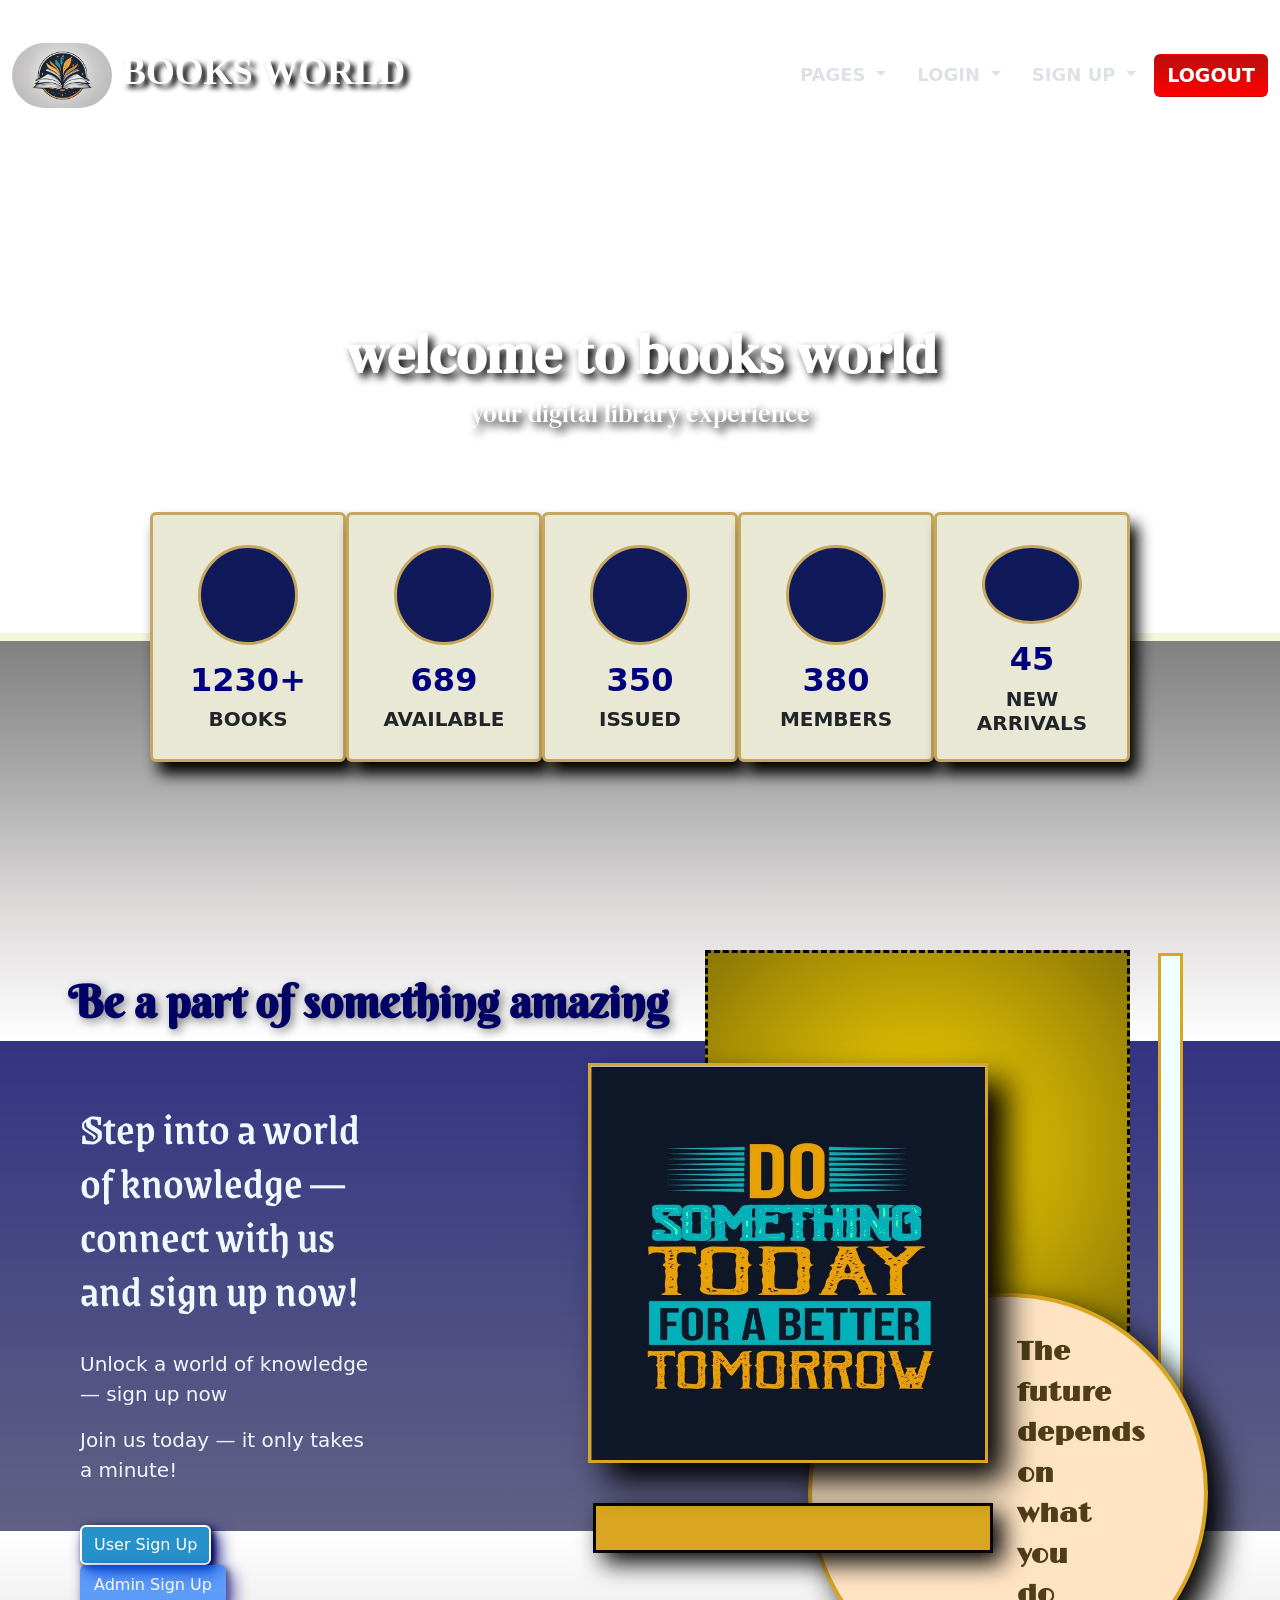
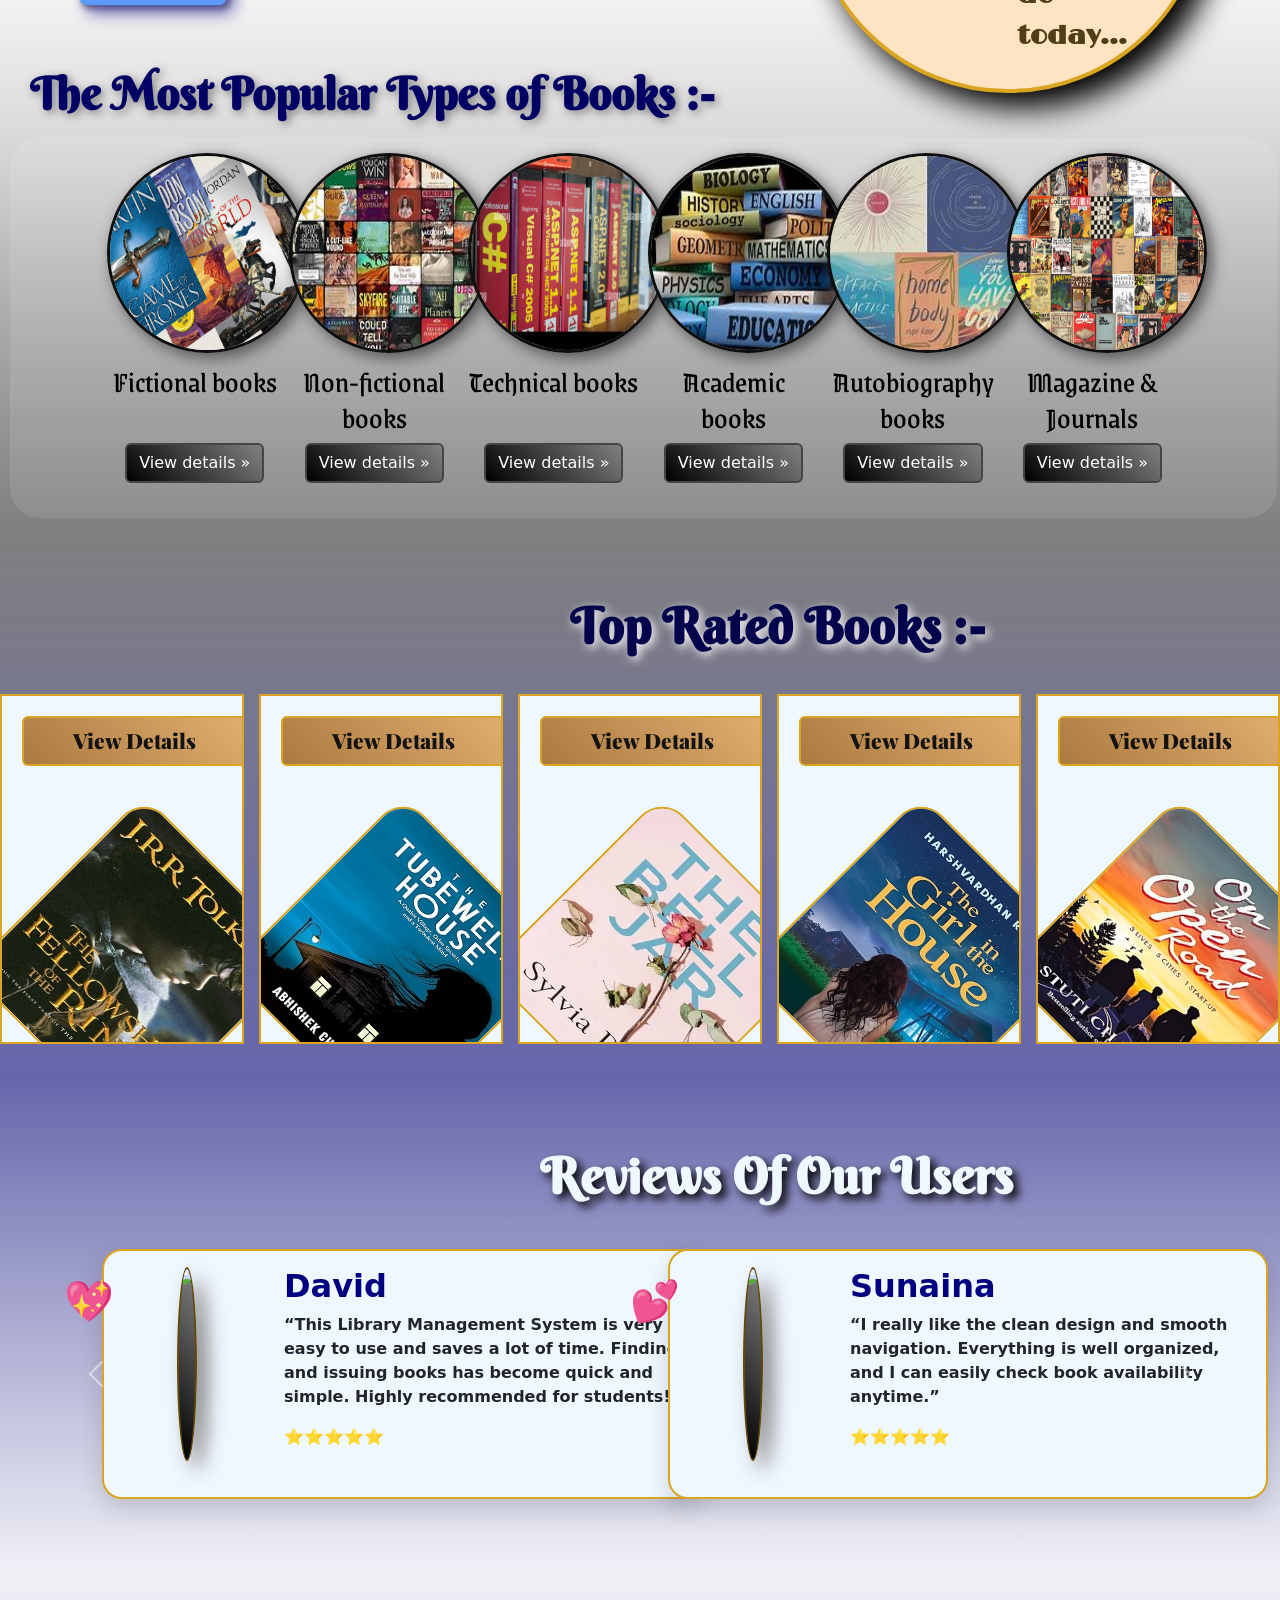
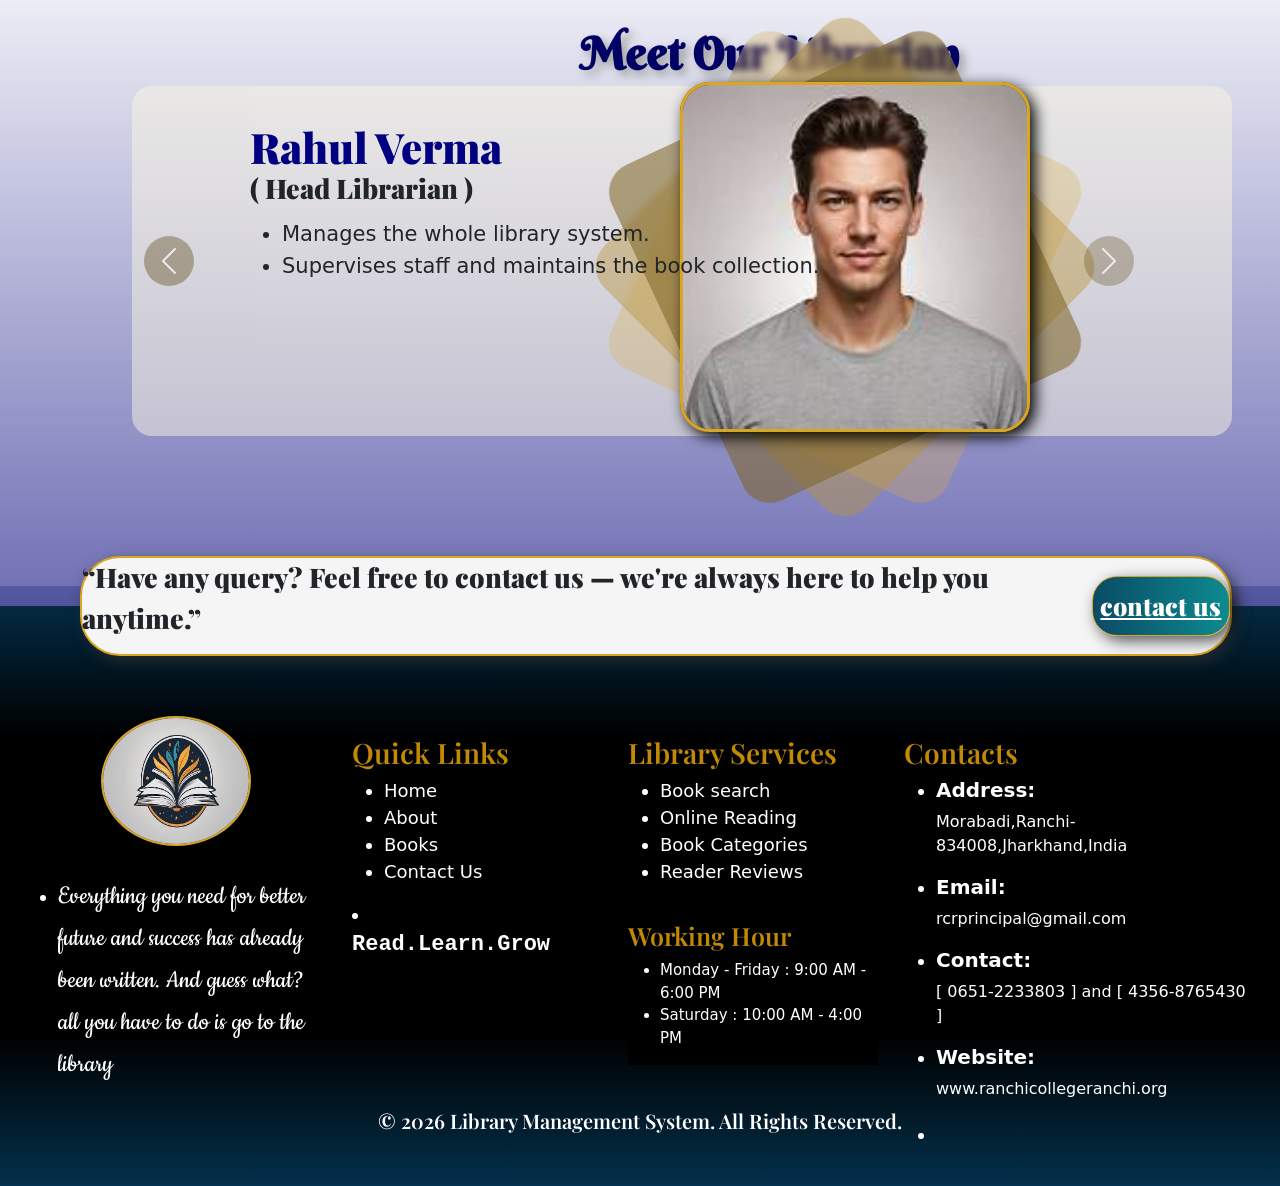
==== commit 5937e4a3: "LMS project" ====
--- a/index.html
+++ b/index.html
@@ -7,7 +7,7 @@
   <title>Home Page</title>
   <link href="https://cdn.jsdelivr.net/npm/bootstrap@5.3.8/dist/css/bootstrap.min.css" rel="stylesheet"
     integrity="sha384-sRIl4kxILFvY47J16cr9ZwB07vP4J8+LH7qKQnuqkuIAvNWLzeN8tE5YBujZqJLB" crossorigin="anonymous">
-  <link rel="stylesheet" href="/css/index.css">
+  <link rel="stylesheet" href="./css/index.css">
 
   <link rel="stylesheet" href="https://cdnjs.cloudflare.com/ajax/libs/font-awesome/7.0.1/css/all.min.css"
     integrity="sha512-2SwdPD6INVrV/lHTZbO2nodKhrnDdJK9/kg2XD1r9uGqPo1cUbujc+IYdlYdEErWNu69gVcYgdxlmVmzTWnetw=="
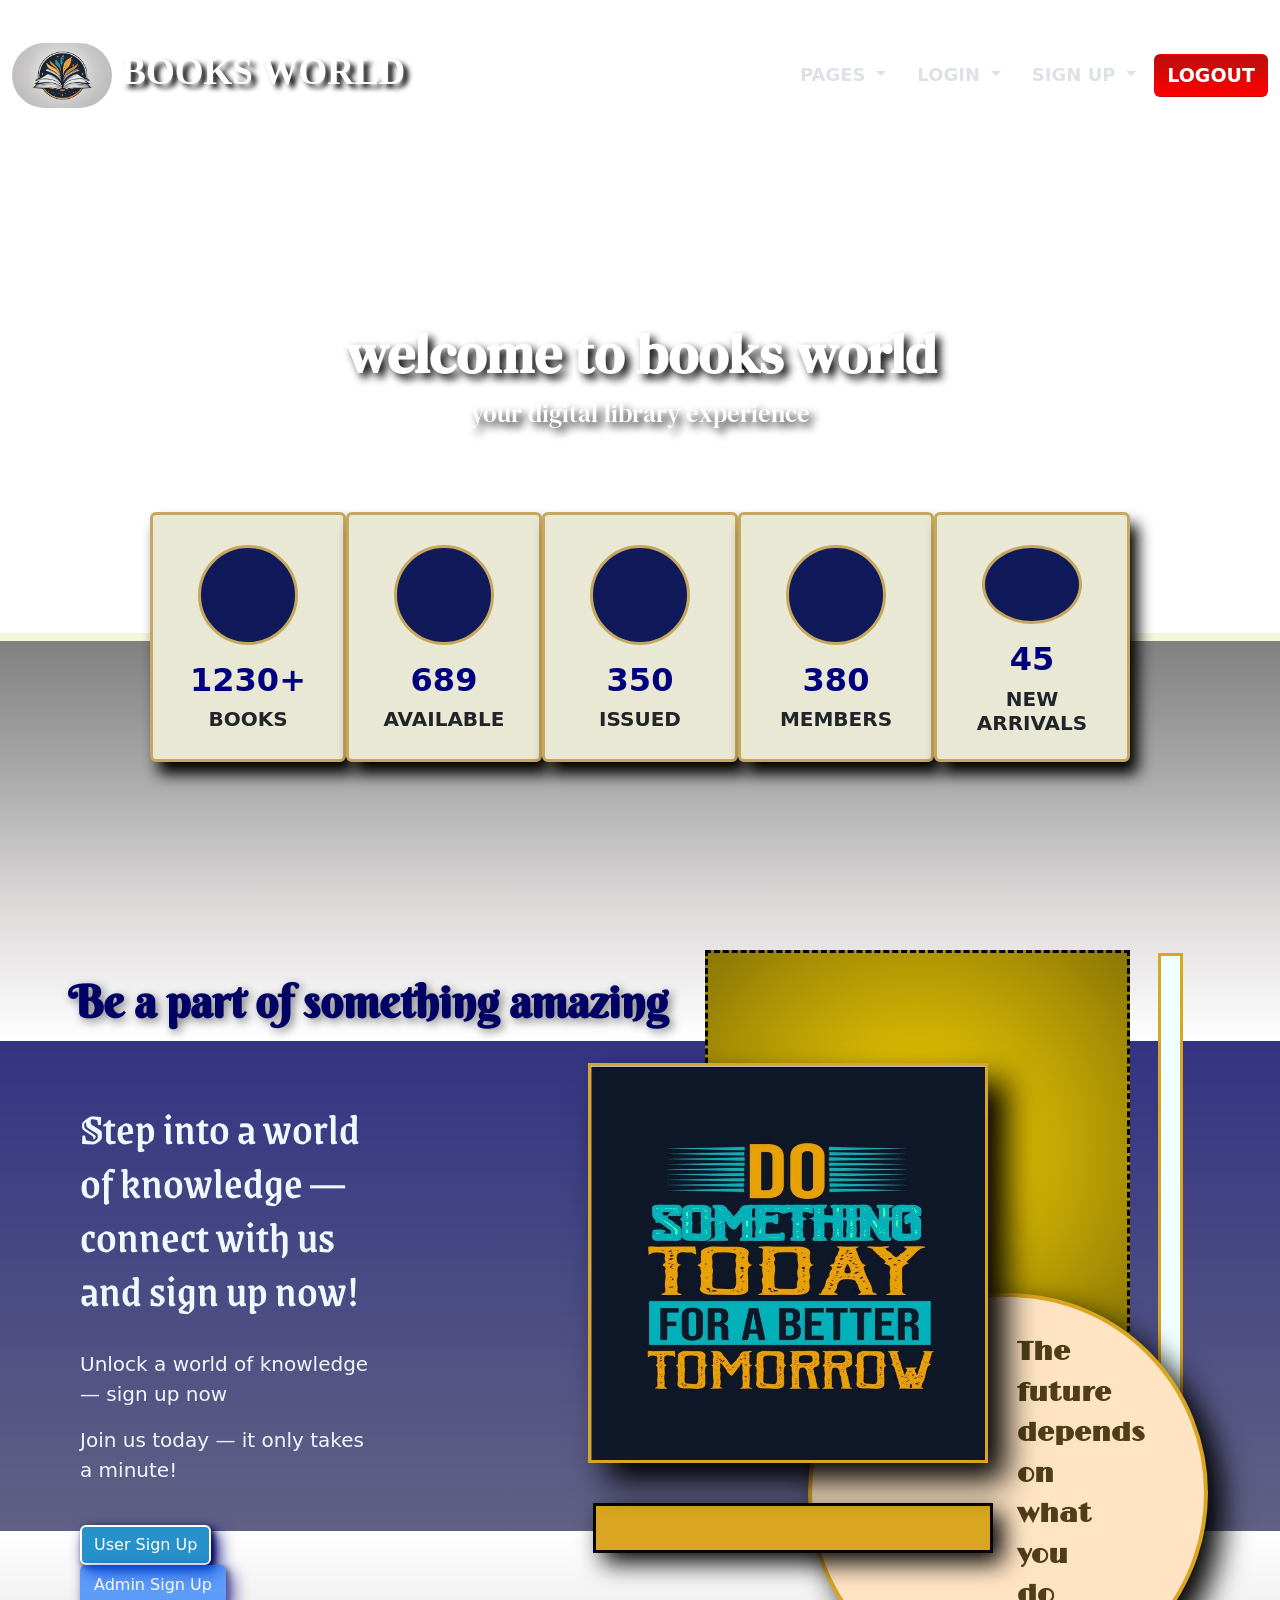
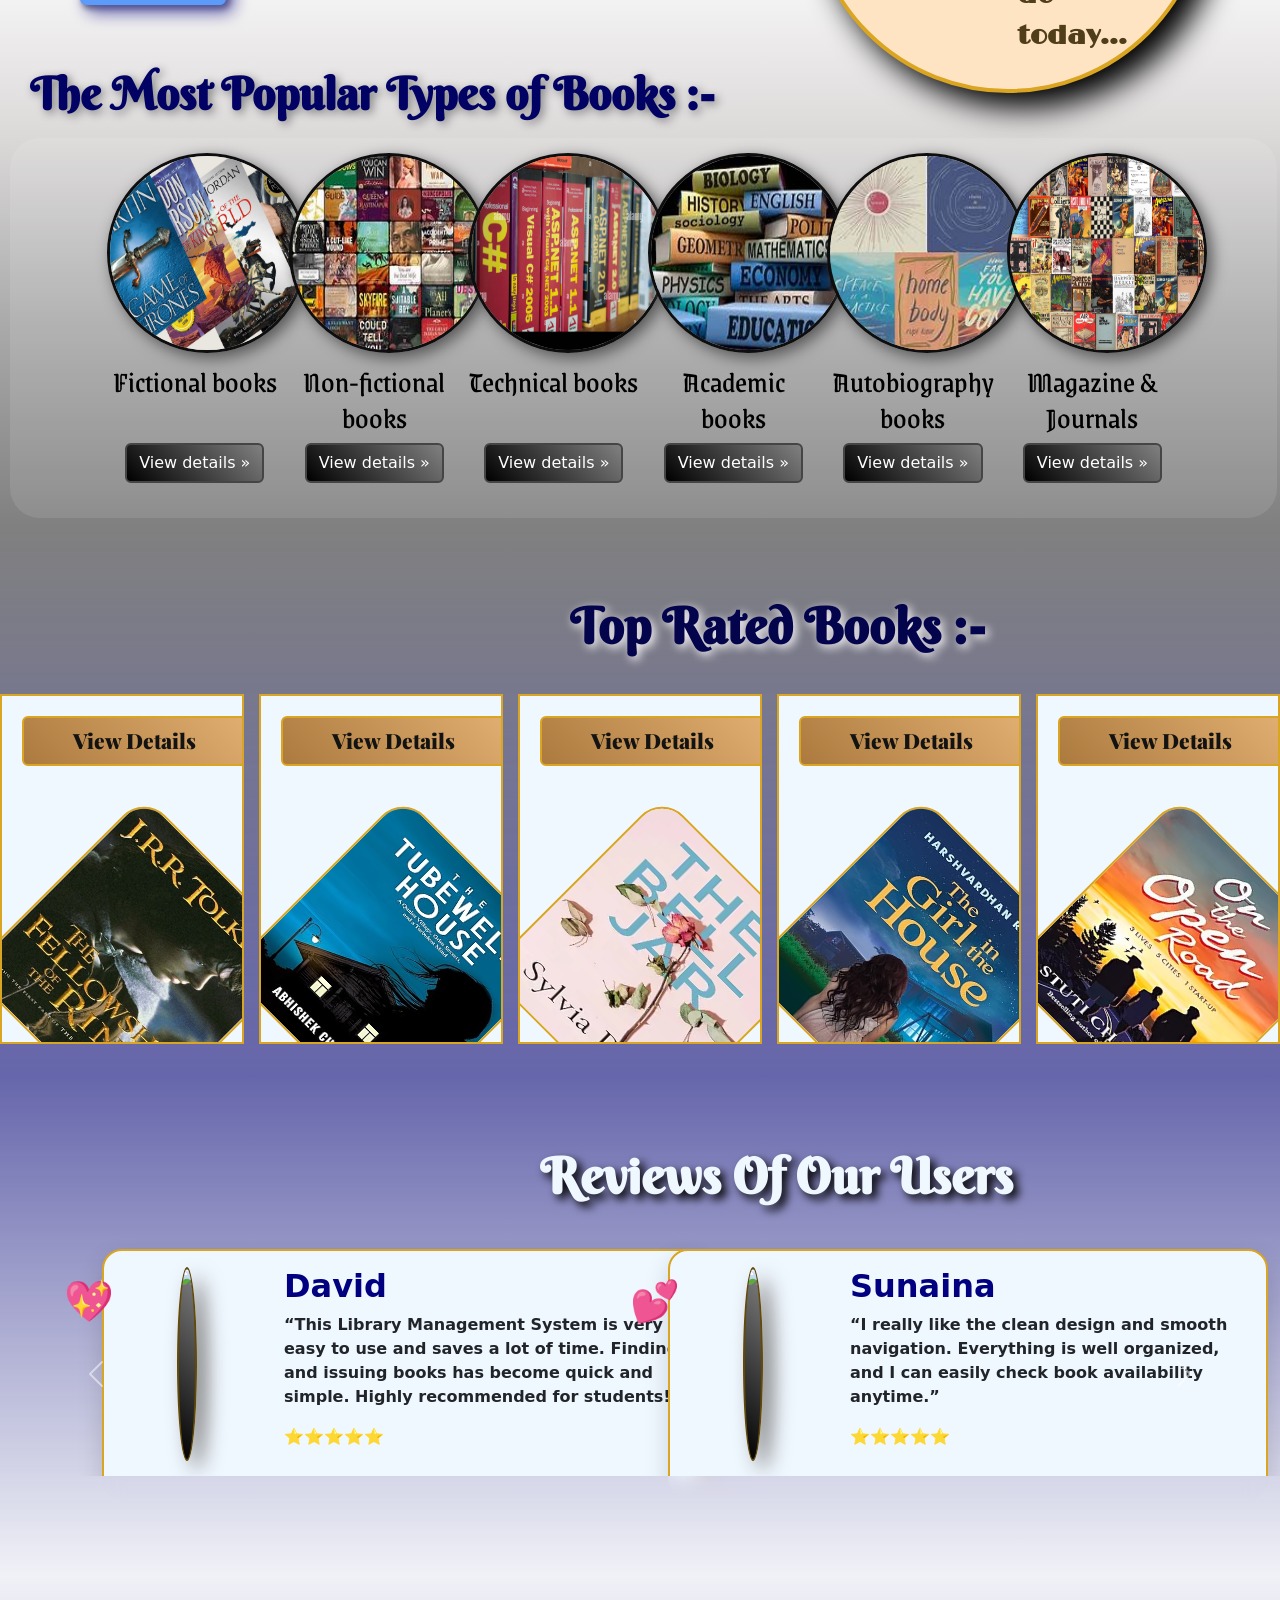
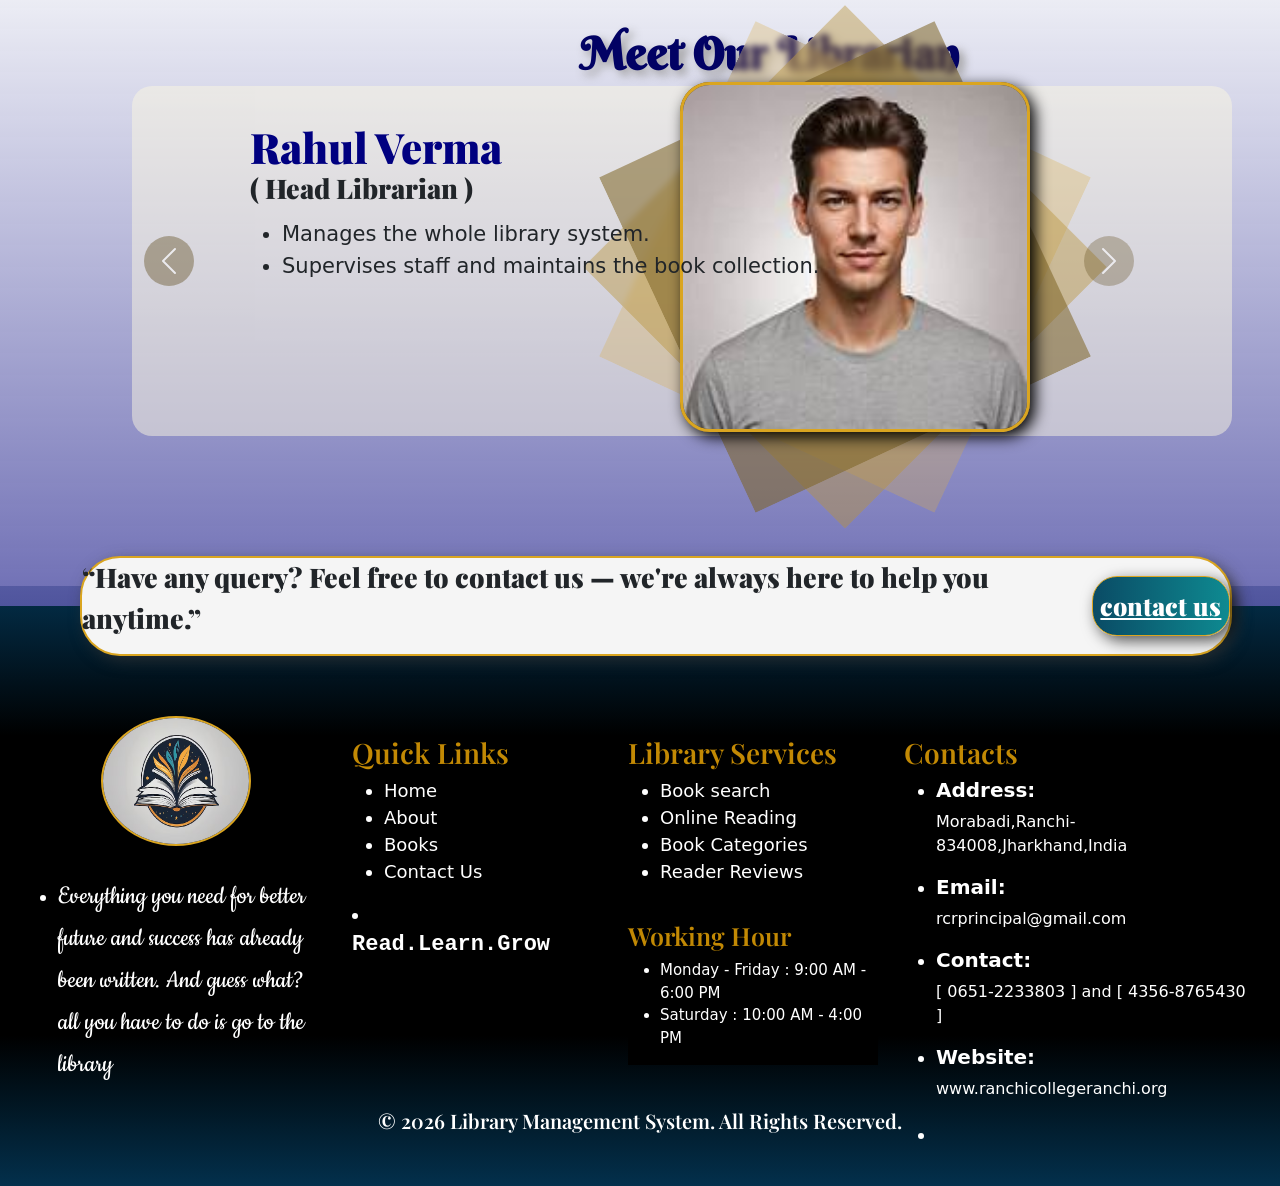
==== commit fbab5e9a: "First Project" ====
--- a/index.html
+++ b/index.html
@@ -49,7 +49,7 @@
   <nav class="navbar navbar-expand-lg" data-bs-theme="dark">
     <div class="container-fluid">
 
-      <a class="navbar-brand" href="#"><img src="/image/logo2.avif" alt="logo"> BOOKS WORLD</a>
+      <a class="navbar-brand" href="#"><img src="./image/logo2.avif" alt="logo"> BOOKS WORLD</a>
       <button class="navbar-toggler" type="button" data-bs-toggle="collapse" data-bs-target="#navbarSupportedContent"
         aria-controls="navbarSupportedContent" aria-expanded="false" aria-label="Toggle navigation">
         <span class="navbar-toggler-icon"></span>
@@ -135,7 +135,7 @@
 
                   <div class="container-fluid cf d-flex pt-20">
 
-                    <div class="f-img"><img src="/image/login.jpg" alt=""></div>
+                    <div class="f-img"><img src="./image/login.jpg" alt=""></div>
                     <div class="fa-info">
                       <h1><i class="fa-regular fa-user"></i>user login</h1>
                       <div class="mb-3">
@@ -183,7 +183,7 @@
 
                   <div class="container-fluid cf d-flex pt-20">
 
-                    <div class="f-img"><img src="/image/login.jpg" alt=""></div>
+                    <div class="f-img"><img src="./image/login.jpg" alt=""></div>
                     <div class="fa-info">
                       <h1><i class="fa-solid fa-user-tie"></i>Admin login</h1>
                       <div class="mb-3">
@@ -230,8 +230,8 @@
                   <div class="container-fluid cf d-flex pt-20">
 
                     <div class="fl-img">
-                      <div class="img1"><img src="/image/signup2.jpg" alt=""></div>
-                      <!-- <div class="img1"><img src="/image/signup3.jpg" alt=""></div> -->
+                      <div class="img1"><img src="./image/signup2.jpg" alt=""></div>
+                      <!-- <div class="img1"><img src="./image/signup3.jpg" alt=""></div> -->
                     </div>
 
                     <div class="fl-info">
@@ -300,8 +300,8 @@
                   <div class="container-fluid cf d-flex pt-20">
 
                     <div class="fl-img">
-                      <div class="img1"><img src="/image/signup2.jpg" alt=""></div>-->
-                      <!-- <div class="img1"><img src="/image/signup3.jpg" alt=""></div> -->
+                      <div class="img1"><img src="./image/signup2.jpg" alt=""></div>-->
+                      <!-- <div class="img1"><img src="./image/signup3.jpg" alt=""></div> -->
                     <!-- </div>
 
 
@@ -422,7 +422,7 @@
     <div class="about-parent">
       <div class="about">
         <div class="div0">Be a part of something amazing</div>
-        <div class="div1"><img src="/image/q1.jpg" alt=""></div>
+        <div class="div1"><img src="./image/q1.jpg" alt=""></div>
 
         <div class="div2">
           <p>The future depends on what you do today...</p>
@@ -461,7 +461,7 @@
       <div class="row gx-1">
         <!-- /.col-lg-2 -->
         <div class="col-lg-2 d-flex flex-column">
-          <img src="/image/fiction.webp" class="rounded-circle d-block" width="200" height="200" alt="image">
+          <img src="./image/fiction.webp" class="rounded-circle d-block" width="200" height="200" alt="image">
           <h2 class="fw-normal">Fictional books</h2>
           <p class="mt-auto d-flex justify-content-center"><a class="btn btn-secondary mx-auto" href="bookstore.html">View details
               »</a></p>
@@ -469,35 +469,35 @@
 
         <!-- /.col-lg-2 -->
         <div class="col-lg-2 px-1 d-flex flex-column">
-          <img src="/image/non-fic.jpeg" class="rounded-circle d-block" width="200" height="200" alt="image">
+          <img src="./image/non-fic.jpeg" class="rounded-circle d-block" width="200" height="200" alt="image">
           <h2 class="fw-normal">Non-fictional books</h2>
           <p class="mt-auto"><a class="btn btn-secondary mx-auto" href="bookstore.html">View details »</a></p>
         </div>
 
         <!-- /.col-lg-2 -->
         <div class="col-lg-2 px-1 d-flex flex-column">
-          <img src="/image/tech.jpg" class="rounded-circle d-block" width="200" height="200" alt="image">
+          <img src="./image/tech.jpg" class="rounded-circle d-block" width="200" height="200" alt="image">
           <h2 class="fw-normal">Technical books</h2>
           <p class="mt-auto"><a class="btn btn-secondary mx-auto" href="bookstore.html">View details »</a></p>
         </div>
 
         <!-- /.col-lg-2 -->
         <div class="col-lg-2 px-1 d-flex flex-column">
-          <img src="/image/academic.jpeg" class="rounded-circle d-block" width="200" height="200" alt="image">
+          <img src="./image/academic.jpeg" class="rounded-circle d-block" width="200" height="200" alt="image">
           <h2 class="fw-normal">Academic books</h2>
           <p class="mt-auto"><a class="btn btn-secondary mx-auto" href="bookstore.html">View details »</a></p>
         </div>
 
         <!-- /.col-lg-2 -->
         <div class="col-lg-2 px-1 d-flex flex-column">
-          <img src="/image/poetry.jpeg" class="rounded-circle d-block" width="200" height="200" alt="image">
+          <img src="./image/poetry.jpeg" class="rounded-circle d-block" width="200" height="200" alt="image">
           <h2 class="fw-normal">Autobiography books</h2>
           <p class="mt-auto"><a class="btn btn-secondary mx-auto" href="bookstore.html">View details »</a></p>
         </div>
 
         <!-- /.col-lg-2 -->
         <div class="col-lg-2 px-1 d-flex flex-column">
-          <img src="/image/magazines.jpg" class="rounded-circle d-block" width="200" height="200" alt="image">
+          <img src="./image/magazines.jpg" class="rounded-circle d-block" width="200" height="200" alt="image">
           <h2 class="fw-normal">Magazine & Journals</h2>
           <p class="mt-auto"><a class="btn btn-secondary mx-auto" href="bookstore.html">View details »</a></p>
         </div>
@@ -531,7 +531,7 @@
               <div class="modal-body">
                 <div class="container-fluid cf d-flex pt-20">
 
-                  <div class="f-img"><img src="/image/f1.jpg" alt=""></div>
+                  <div class="f-img"><img src="./image/f1.jpg" alt=""></div>
 
 
                   <div class="f-info">
@@ -595,7 +595,7 @@
           </div>
         </div>
 
-        <img src="/image/f1.jpg" alt="">
+        <img src="./image/f1.jpg" alt="">
 
       </div>
 
@@ -618,7 +618,7 @@
               <div class="modal-body">
                 <div class="container-fluid cf d-flex pt-20">
 
-                  <div class="f-img"><img src="/image/f2.jpg" alt=""></div>
+                  <div class="f-img"><img src="./image/f2.jpg" alt=""></div>
 
                   <div class="f-info">
 
@@ -680,7 +680,7 @@
         </div>
 
 
-        <img src="/image/f2.jpg" alt="">
+        <img src="./image/f2.jpg" alt="">
 
       </div>
 
@@ -703,7 +703,7 @@
               <div class="modal-body">
                 <div class="container-fluid cf d-flex pt-20">
 
-                  <div class="f-img"><img src="/image/f4.webp" alt=""></div>
+                  <div class="f-img"><img src="./image/f4.webp" alt=""></div>
 
                   <div class="f-info">
 
@@ -765,7 +765,7 @@
         </div>
 
 
-        <img src="/image/f4.webp" alt="">
+        <img src="./image/f4.webp" alt="">
 
       </div>
 
@@ -789,7 +789,7 @@
               <div class="modal-body">
                 <div class="container-fluid cf d-flex pt-20">
 
-                  <div class="f-img"><img src="/image/f14.jpg" alt=""></div>
+                  <div class="f-img"><img src="./image/f14.jpg" alt=""></div>
 
                   <div class="f-info">
 
@@ -851,7 +851,7 @@
         </div>
 
 
-        <img src="/image/f14.jpg" alt="">
+        <img src="./image/f14.jpg" alt="">
 
       </div>
 
@@ -875,7 +875,7 @@
               <div class="modal-body">
                 <div class="container-fluid cf d-flex pt-20">
 
-                  <div class="f-img"><img src="/image/f19.webp" alt=""></div>
+                  <div class="f-img"><img src="./image/f19.webp" alt=""></div>
 
                   <div class="f-info">
 
@@ -937,7 +937,7 @@
         </div>
 
 
-        <img src="/image/f19.webp" alt="">
+        <img src="./image/f19.webp" alt="">
       </div>
     </div>
 
@@ -1135,7 +1135,7 @@
                 <div class="about1"></div>
                 <div class="about2"></div>
                 <div class="about3"></div>
-                <div class="about4"><img src="/image/author.jpeg" alt=""></div>
+                <div class="about4"><img src="./image/author.jpeg" alt=""></div>
                 <div class="l-info">
                   <h2>rahul verma</h2>
                   <h3>( head librarian )</h3>
@@ -1168,7 +1168,7 @@
                 <div class="about1"></div>
                 <div class="about2"></div>
                 <div class="about3"></div>
-                <div class="about4"><img src="/image/author1.png" alt=""></div>
+                <div class="about4"><img src="./image/author1.png" alt=""></div>
                 <div class="l-info">
                   <h2>neha patel</h2>
                   <h3>( Assistant Librarian )</h3>
@@ -1201,7 +1201,7 @@
                 <div class="about1"></div>
                 <div class="about2"></div>
                 <div class="about3"></div>
-                <div class="about4"><img src="/image/author-w.jpg" alt=""></div>
+                <div class="about4"><img src="./image/author-w.jpg" alt=""></div>
                 <div class="l-info">
                   <h2>Anita Sharma</h2>
                   <h3>( Catalog Librarian )</h3>
@@ -1234,7 +1234,7 @@
                 <div class="about1"></div>
                 <div class="about2"></div>
                 <div class="about3"></div>
-                <div class="about4"><img src="/image/author-m1.jpg" alt=""></div>
+                <div class="about4"><img src="./image/author-m1.jpg" alt=""></div>
                 <div class="l-info">
                   <h2>Aman Gupta</h2>
                   <h3>( Circulation Librarian )</h3>
@@ -1267,7 +1267,7 @@
                 <div class="about1"></div>
                 <div class="about2"></div>
                 <div class="about3"></div>
-                <div class="about4"><img src="/image/author-m.jpg" alt=""></div>
+                <div class="about4"><img src="./image/author-m.jpg" alt=""></div>
                 <div class="l-info">
                   <h2>bhaskar mahto</h2>
                   <h3>( Digital Library Manager )</h3>
@@ -1317,7 +1317,7 @@
  <div class="footer-section">
 
     <div class="foot1">
-      <div class="f-logo"><img src="/image/logo2.avif" alt=""></div>
+      <div class="f-logo"><img src="./image/logo2.avif" alt=""></div>
       <div class="f-quote">
         <ul>
             <li><p>Everything you need for better future and success has already been written. And guess what? all you have to do is go to the library</p></li>
